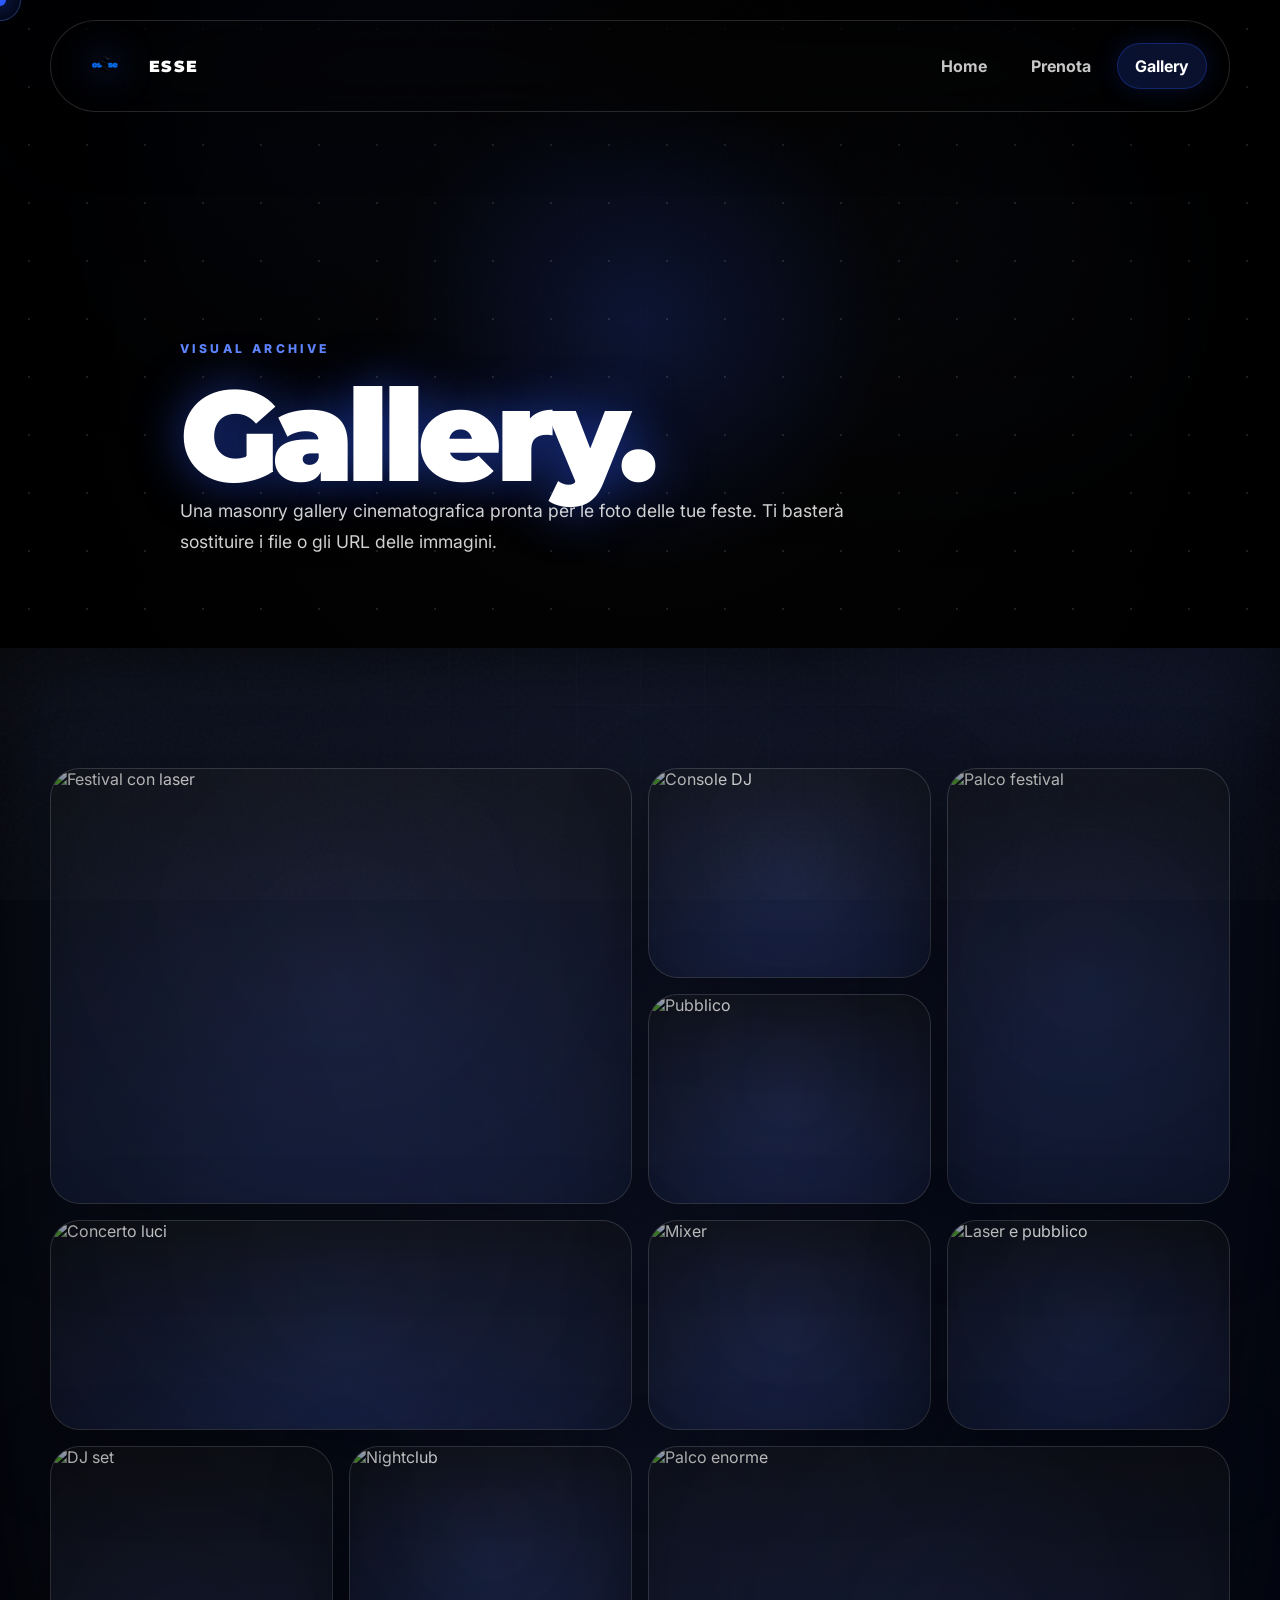
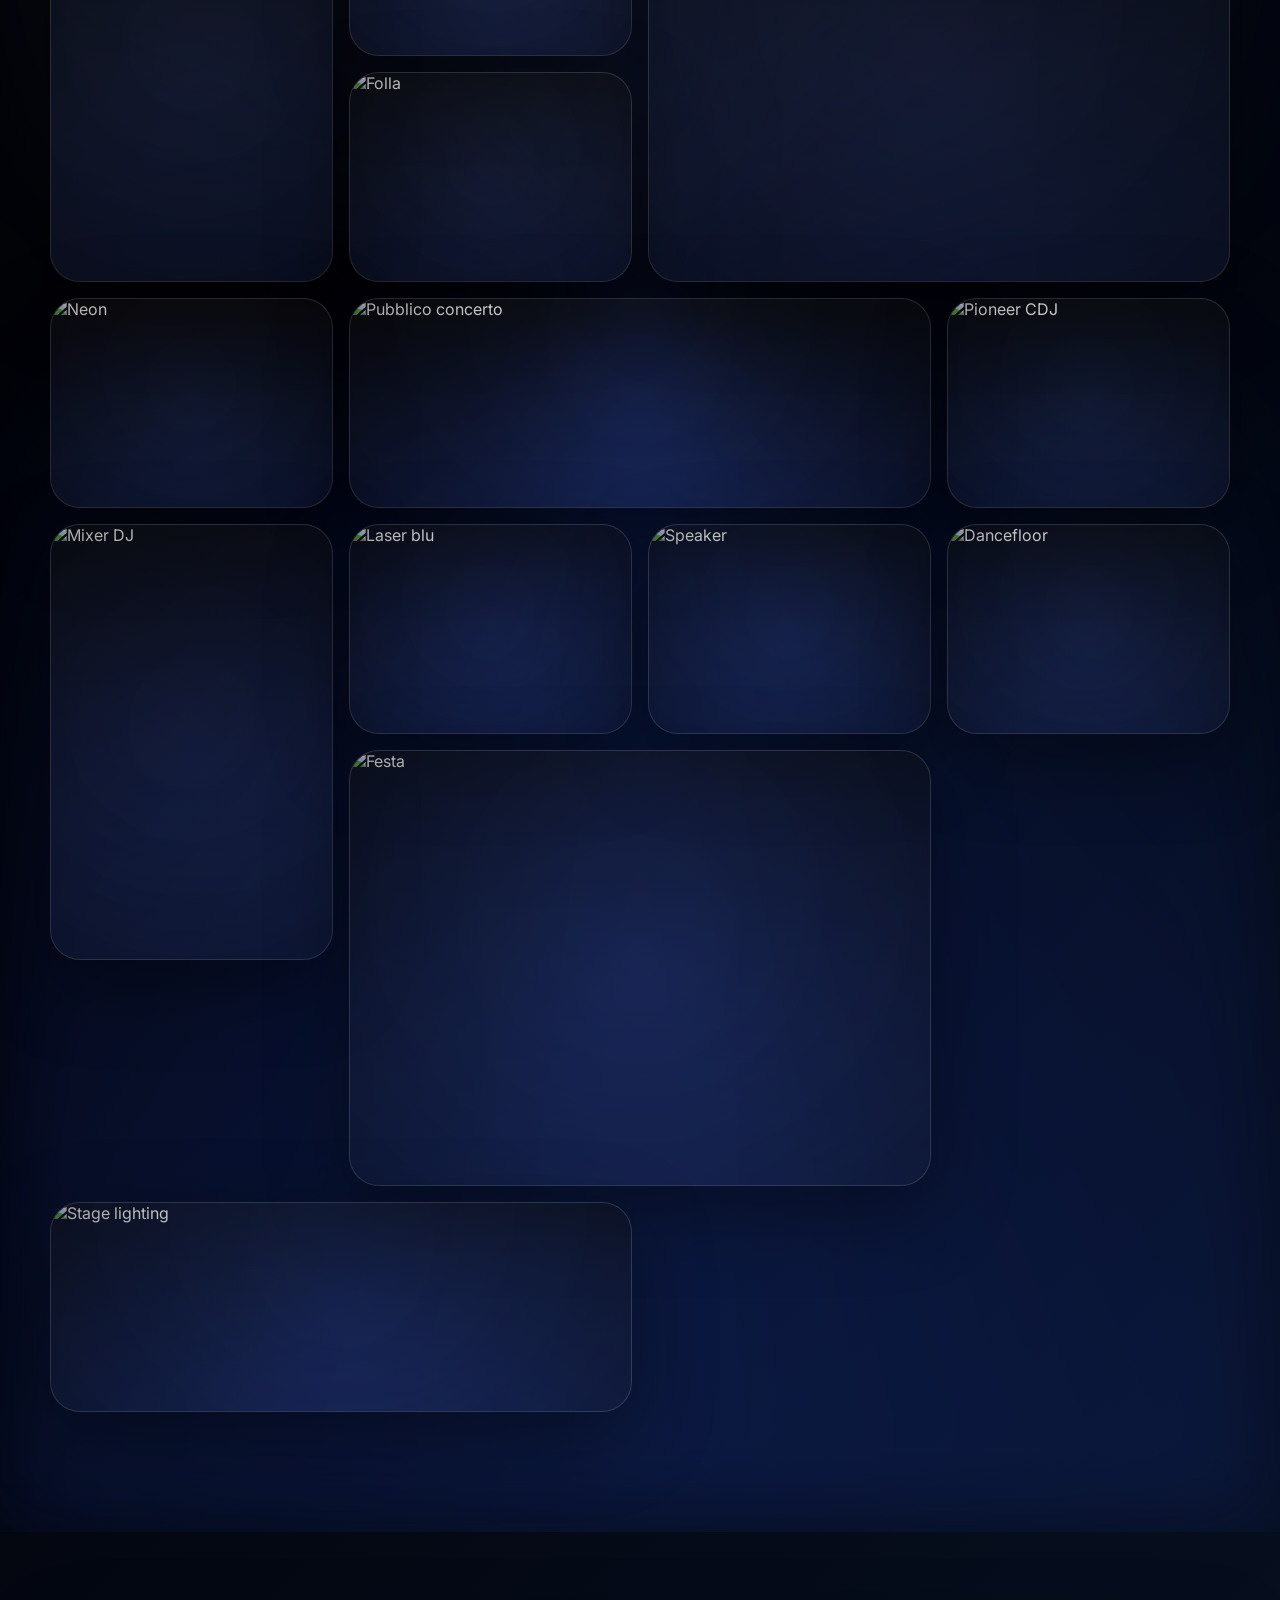
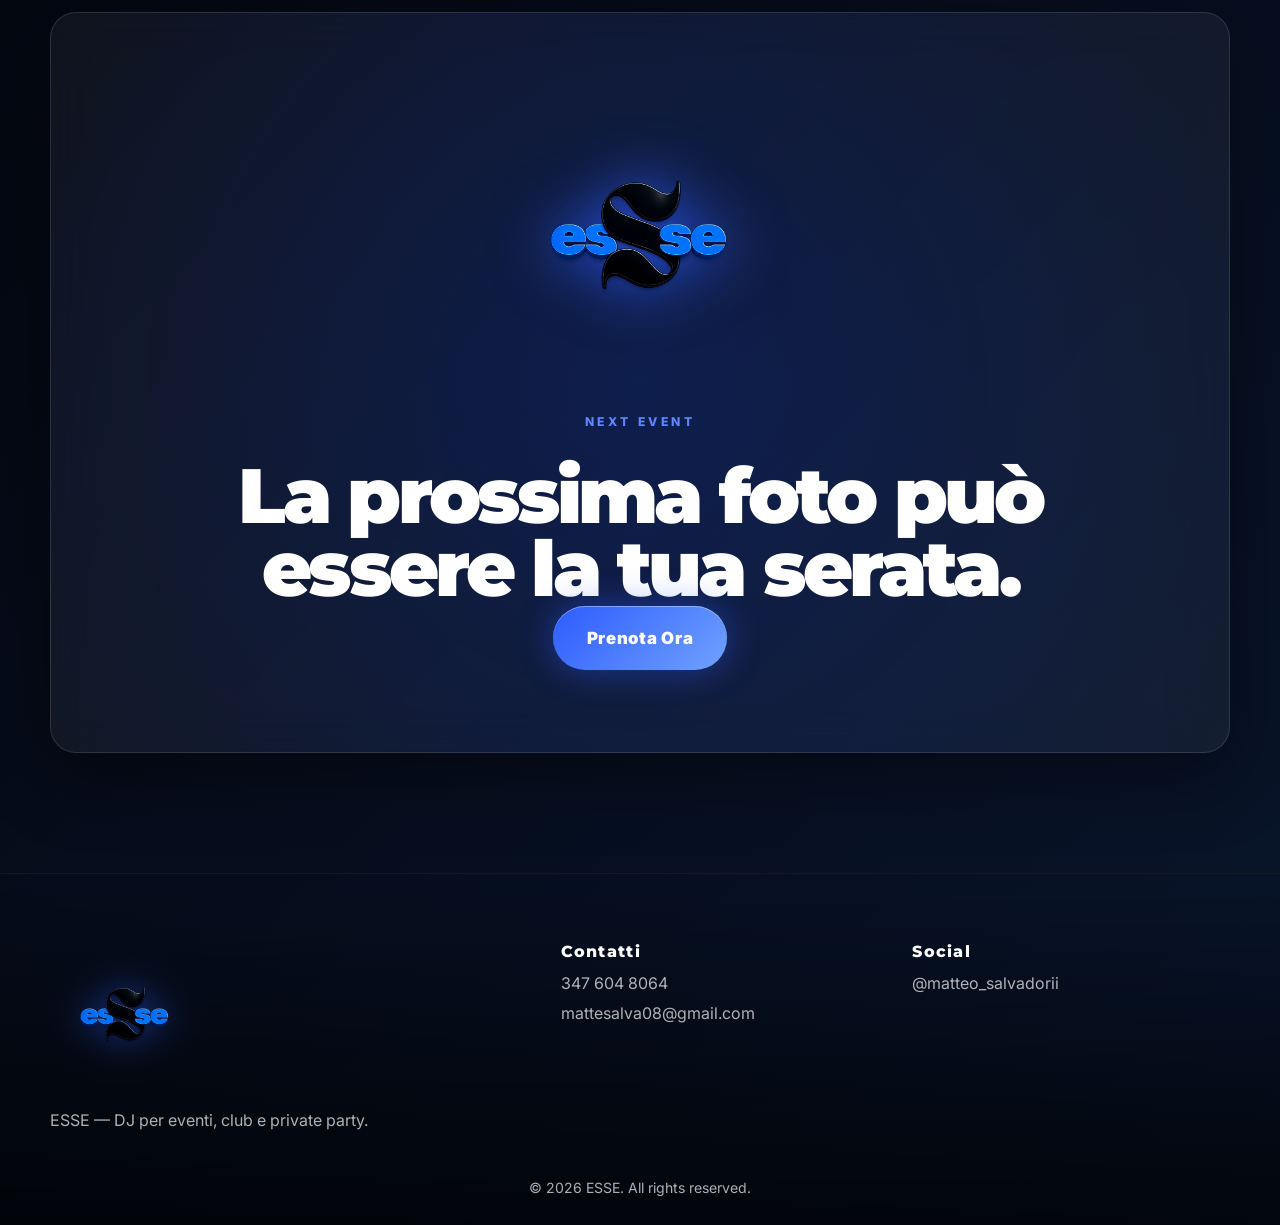
==== gallery.html @ 848bd4ff "Primo sito ESSE  create mode 100644 .DS_Store  create mode 100644 css/style.css  create mode 100644 " ====
<!DOCTYPE html>
<html lang="it">
<head>
  <meta charset="UTF-8" />
  <meta name="viewport" content="width=device-width, initial-scale=1.0" />
  <title>Gallery | ESSE</title>
  <link rel="preconnect" href="https://fonts.googleapis.com">
  <link rel="preconnect" href="https://fonts.gstatic.com" crossorigin>
  <link href="https://fonts.googleapis.com/css2?family=Inter:wght@300;400;500;600;700;800&family=Montserrat:wght@700;800;900&display=swap" rel="stylesheet">
  <link rel="stylesheet" href="css/style.css" />
</head>
<body>
  <div class="preloader" aria-hidden="true"><div class="preloader__orb"></div><img src="img/logo.png" alt="Logo ESSE" class="preloader__logo"><div class="preloader__line"></div></div>
  <div class="scroll-progress" aria-hidden="true"></div><div class="custom-cursor" aria-hidden="true"></div><div class="cursor-glow" aria-hidden="true"></div>

  <header class="site-header" id="siteHeader">
    <a class="brand magnetic" href="index.html"><img src="img/logo.png" alt="Logo ESSE"><span>ESSE</span></a>
    <button class="nav-toggle magnetic" aria-label="Apri menu" aria-expanded="false"><span></span><span></span><span></span></button>
    <nav class="main-nav"><a href="index.html">Home</a><a href="prenota.html">Prenota</a><a href="gallery.html" class="active">Gallery</a></nav>
  </header>

  <main>
    <section class="page-hero gallery-hero">
      <div class="hero__overlay"></div><div class="particles"></div>
      <div class="container page-hero__content reveal-up">
        <p class="eyebrow">visual archive</p>
        <h1>Gallery.</h1>
        <p>Una masonry gallery cinematografica pronta per le foto delle tue feste. Ti basterà sostituire i file o gli URL delle immagini.</p>
      </div>
    </section>

    <section class="section gallery-section">
      <div class="section-bg section-bg--aurora"></div>
      <div class="container">
        <div class="gallery-masonry" id="galleryMasonry">
          <figure class="gallery-item size-large reveal-up"><img loading="lazy" src="https://images.unsplash.com/photo-1501386761578-eac5c94b800a?auto=format&fit=crop&w=1000&q=80" alt="Festival con laser"><figcaption>Festival Lights</figcaption></figure>
          <figure class="gallery-item reveal-up"><img loading="lazy" src="https://images.unsplash.com/photo-1571266028243-d220c6a7edbf?auto=format&fit=crop&w=900&q=80" alt="Console DJ"><figcaption>Console</figcaption></figure>
          <figure class="gallery-item size-tall reveal-up"><img loading="lazy" src="https://images.unsplash.com/photo-1514525253161-7a46d19cd819?auto=format&fit=crop&w=900&q=80" alt="Palco festival"><figcaption>Main Stage</figcaption></figure>
          <figure class="gallery-item reveal-up"><img loading="lazy" src="https://images.unsplash.com/photo-1524368535928-5b5e00ddc76b?auto=format&fit=crop&w=900&q=80" alt="Pubblico"><figcaption>Crowd</figcaption></figure>
          <figure class="gallery-item size-wide reveal-up"><img loading="lazy" src="https://images.unsplash.com/photo-1540039155733-5bb30b53aa14?auto=format&fit=crop&w=1100&q=80" alt="Concerto luci"><figcaption>Night Show</figcaption></figure>
          <figure class="gallery-item reveal-up"><img loading="lazy" src="https://images.unsplash.com/photo-1470225620780-dba8ba36b745?auto=format&fit=crop&w=900&q=80" alt="Mixer"><figcaption>Mixer</figcaption></figure>
          <figure class="gallery-item reveal-up"><img loading="lazy" src="https://images.unsplash.com/photo-1506157786151-b8491531f063?auto=format&fit=crop&w=900&q=80" alt="Laser e pubblico"><figcaption>Laser Mood</figcaption></figure>
          <figure class="gallery-item size-tall reveal-up"><img loading="lazy" src="https://images.unsplash.com/photo-1594623930572-300a3011d9ae?auto=format&fit=crop&w=900&q=80" alt="DJ set"><figcaption>DJ Set</figcaption></figure>
          <figure class="gallery-item reveal-up"><img loading="lazy" src="https://images.unsplash.com/photo-1517457373958-b7bdd4587205?auto=format&fit=crop&w=900&q=80" alt="Nightclub"><figcaption>Nightclub</figcaption></figure>
          <figure class="gallery-item size-large reveal-up"><img loading="lazy" src="https://images.unsplash.com/photo-1507901747481-84a4f64fda6d?auto=format&fit=crop&w=1000&q=80" alt="Palco enorme"><figcaption>Big Stage</figcaption></figure>
          <figure class="gallery-item reveal-up"><img loading="lazy" src="https://images.unsplash.com/photo-1492684223066-81342ee5ff30?auto=format&fit=crop&w=900&q=80" alt="Folla"><figcaption>Hands Up</figcaption></figure>
          <figure class="gallery-item reveal-up"><img loading="lazy" src="https://images.unsplash.com/photo-1485872299829-c673f5194813?auto=format&fit=crop&w=900&q=80" alt="Neon"><figcaption>Neon Room</figcaption></figure>
          <figure class="gallery-item size-wide reveal-up"><img loading="lazy" src="https://images.unsplash.com/photo-1542628682-88321d2a4828?auto=format&fit=crop&w=1100&q=80" alt="Pubblico concerto"><figcaption>Energy</figcaption></figure>
          <figure class="gallery-item reveal-up"><img loading="lazy" src="https://images.unsplash.com/photo-1563841930606-67e2bce48b78?auto=format&fit=crop&w=900&q=80" alt="Pioneer CDJ"><figcaption>CDJ</figcaption></figure>
          <figure class="gallery-item size-tall reveal-up"><img loading="lazy" src="https://images.unsplash.com/photo-1578946956088-940c3b502864?auto=format&fit=crop&w=900&q=80" alt="Mixer DJ"><figcaption>Details</figcaption></figure>
          <figure class="gallery-item reveal-up"><img loading="lazy" src="https://images.unsplash.com/photo-1526470608268-f674ce90ebd4?auto=format&fit=crop&w=900&q=80" alt="Laser blu"><figcaption>Blue Laser</figcaption></figure>
          <figure class="gallery-item reveal-up"><img loading="lazy" src="https://images.unsplash.com/photo-1558981403-c5f9899a28bc?auto=format&fit=crop&w=900&q=80" alt="Speaker"><figcaption>Sound</figcaption></figure>
          <figure class="gallery-item size-large reveal-up"><img loading="lazy" src="https://images.unsplash.com/photo-1429962714451-bb934ecdc4ec?auto=format&fit=crop&w=1000&q=80" alt="Festa"><figcaption>Private Party</figcaption></figure>
          <figure class="gallery-item reveal-up"><img loading="lazy" src="https://images.unsplash.com/photo-1505236858219-8359eb29e329?auto=format&fit=crop&w=900&q=80" alt="Dancefloor"><figcaption>Dancefloor</figcaption></figure>
          <figure class="gallery-item size-wide reveal-up"><img loading="lazy" src="https://images.unsplash.com/photo-1551818255-e6e10975bc17?auto=format&fit=crop&w=1100&q=80" alt="Stage lighting"><figcaption>Stage Lighting</figcaption></figure>
        </div>
      </div>
    </section>

    <section class="section final-cta"><div class="container cta-box reveal-up"><img src="img/logo.png" alt="Logo ESSE"><p class="eyebrow">next event</p><h2>La prossima foto può essere la tua serata.</h2><a href="prenota.html" class="btn btn-primary btn-xl magnetic">Prenota Ora</a></div></section>
  </main>

  <div class="lightbox" aria-hidden="true" role="dialog" aria-label="Visualizzatore immagini">
    <button class="lightbox__close magnetic" aria-label="Chiudi">×</button>
    <button class="lightbox__prev magnetic" aria-label="Immagine precedente">‹</button>
    <img src="" alt="">
    <p class="lightbox__caption"></p>
    <button class="lightbox__next magnetic" aria-label="Immagine successiva">›</button>
  </div>

  <footer class="site-footer"><div class="container footer-grid"><div><img src="img/logo.png" alt="Logo ESSE" class="footer-logo"><p>ESSE — DJ per eventi, club e private party.</p></div><div><h3>Contatti</h3><a href="tel:3476048064">347 604 8064</a><a href="mailto:mattesalva08@gmail.com">mattesalva08@gmail.com</a></div><div><h3>Social</h3><a href="https://instagram.com/matteo_salvadorii" target="_blank" rel="noopener">@matteo_salvadorii</a></div></div><p class="copyright">© <span data-year></span> ESSE. All rights reserved.</p></footer>
  <button class="back-to-top magnetic" aria-label="Torna su">↑</button>
  <script src="js/script.js"></script>
</body>
</html>
---- css/style.css ----
/* =========================================================
   ESSE PREMIUM DJ WEBSITE
   HTML/CSS/JS Vanilla - no framework
   Palette: #2D5BFF, #09162D, #050505, #FFFFFF
   ========================================================= */

/* ---------- CSS VARIABLES ---------- */
:root {
  --blue: #2D5BFF;
  --blue-soft: #5F86FF;
  --blue-dark: #09162D;
  --black: #050505;
  --white: #FFFFFF;
  --muted: rgba(255, 255, 255, .68);
  --muted-strong: rgba(255, 255, 255, .82);
  --glass: rgba(255, 255, 255, .075);
  --glass-strong: rgba(255, 255, 255, .12);
  --border: rgba(255, 255, 255, .14);
  --border-blue: rgba(45, 91, 255, .52);
  --shadow-blue: 0 0 38px rgba(45, 91, 255, .35);
  --shadow-deep: 0 28px 90px rgba(0, 0, 0, .62);
  --radius-sm: 16px;
  --radius-md: 26px;
  --radius-lg: 38px;
  --header-h: 92px;
  --ease: cubic-bezier(.22, 1, .36, 1);
  --font-title: 'Montserrat', system-ui, sans-serif;
  --font-body: 'Inter', system-ui, sans-serif;
}

/* ---------- RESET ---------- */
* { box-sizing: border-box; margin: 0; padding: 0; }
html { scroll-behavior: smooth; }
body {
  min-height: 100vh;
  background:
    radial-gradient(circle at 10% 0%, rgba(45, 91, 255, .22), transparent 32rem),
    radial-gradient(circle at 88% 8%, rgba(95, 134, 255, .14), transparent 28rem),
    linear-gradient(135deg, var(--black), #020309 45%, var(--blue-dark));
  color: var(--white);
  font-family: var(--font-body);
  overflow-x: hidden;
  cursor: none;
}
body::before {
  content: '';
  position: fixed;
  inset: 0;
  pointer-events: none;
  z-index: -2;
  background:
    linear-gradient(rgba(255,255,255,.025) 1px, transparent 1px),
    linear-gradient(90deg, rgba(255,255,255,.025) 1px, transparent 1px);
  background-size: 64px 64px;
  mask-image: radial-gradient(circle at center, #000, transparent 78%);
}
body::after {
  content: '';
  position: fixed;
  inset: 0;
  pointer-events: none;
  z-index: -1;
  background-image: url("data:image/svg+xml,%3Csvg viewBox='0 0 400 400' xmlns='http://www.w3.org/2000/svg'%3E%3Cfilter id='n'%3E%3CfeTurbulence type='fractalNoise' baseFrequency='.7' numOctaves='3' stitchTiles='stitch'/%3E%3C/filter%3E%3Crect width='100%25' height='100%25' filter='url(%23n)' opacity='.18'/%3E%3C/svg%3E");
  opacity: .16;
  mix-blend-mode: screen;
}

img { max-width: 100%; display: block; }
a { color: inherit; text-decoration: none; }
button { font: inherit; border: 0; background: transparent; color: inherit; cursor: none; }
::selection { background: var(--blue); color: var(--white); }

/* ---------- UTILITIES ---------- */
.container { width: min(1180px, calc(100% - 36px)); margin-inline: auto; position: relative; z-index: 2; }
.narrow { width: min(900px, calc(100% - 36px)); }
.section { position: relative; padding: 120px 0; overflow: hidden; }
.section-heading { max-width: 820px; margin-bottom: 46px; }
.section-heading.center { margin-inline: auto; text-align: center; }
.eyebrow {
  color: var(--blue-soft);
  text-transform: uppercase;
  letter-spacing: .28em;
  font-size: .76rem;
  font-weight: 800;
  margin-bottom: 16px;
}
h1, h2, h3 { font-family: var(--font-title); line-height: .95; letter-spacing: -.05em; }
h1 { font-size: clamp(4.2rem, 14vw, 12.5rem); font-weight: 900; }
h2 { font-size: clamp(2.4rem, 6vw, 5.8rem); font-weight: 900; }
h3 { font-size: clamp(1.25rem, 2vw, 1.85rem); font-weight: 800; }
p { color: var(--muted); line-height: 1.75; }

/* ---------- PRELOADER ---------- */
.preloader {
  position: fixed;
  inset: 0;
  z-index: 9999;
  display: grid;
  place-items: center;
  background:
    radial-gradient(circle, rgba(45,91,255,.18), transparent 34%),
    var(--black);
  transition: opacity .8s var(--ease), visibility .8s var(--ease);
}
.preloader.is-hidden { opacity: 0; visibility: hidden; }
.preloader__logo { width: min(360px, 68vw); filter: drop-shadow(0 0 45px rgba(45,91,255,.85)); animation: logoPulse 1.8s ease-in-out infinite; }
.preloader__orb {
  position: absolute;
  width: 410px;
  height: 410px;
  border-radius: 50%;
  background: radial-gradient(circle, rgba(45,91,255,.25), transparent 65%);
  filter: blur(18px);
  animation: orbRotate 4s linear infinite;
}
.preloader__line {
  position: absolute;
  bottom: 20%;
  width: min(320px, 60vw);
  height: 2px;
  overflow: hidden;
  background: rgba(255,255,255,.08);
}
.preloader__line::before {
  content: '';
  position: absolute;
  inset: 0;
  transform: translateX(-100%);
  background: linear-gradient(90deg, transparent, var(--blue), transparent);
  animation: loadingLine 1.3s ease-in-out infinite;
}
@keyframes logoPulse { 0%,100% { transform: scale(.96); opacity: .72; } 50% { transform: scale(1.03); opacity: 1; } }
@keyframes orbRotate { to { transform: rotate(360deg); } }
@keyframes loadingLine { to { transform: translateX(100%); } }

/* ---------- CURSOR & PROGRESS ---------- */
.custom-cursor, .cursor-glow {
  position: fixed;
  left: 0;
  top: 0;
  pointer-events: none;
  z-index: 9998;
  translate: -50% -50%;
  border-radius: 999px;
}
.custom-cursor { width: 12px; height: 12px; background: var(--blue); box-shadow: 0 0 20px var(--blue); transition: width .25s var(--ease), height .25s var(--ease), background .25s var(--ease); }
.cursor-glow { width: 42px; height: 42px; border: 1px solid rgba(95,134,255,.35); background: rgba(45,91,255,.08); filter: blur(.2px); transition: transform .18s var(--ease), opacity .2s; }
body.cursor-hover .custom-cursor { width: 34px; height: 34px; background: rgba(255,255,255,.92); mix-blend-mode: difference; }
body.cursor-hover .cursor-glow { transform: scale(1.7); border-color: rgba(45,91,255,.9); box-shadow: var(--shadow-blue); }
.scroll-progress { position: fixed; left: 0; top: 0; height: 3px; width: 0%; z-index: 9997; background: linear-gradient(90deg, var(--blue), #fff, var(--blue-soft)); box-shadow: 0 0 20px var(--blue); }

/* ---------- HEADER / NAVBAR ---------- */
.site-header {
  position: fixed;
  top: 20px;
  left: 50%;
  transform: translateX(-50%);
  width: min(1180px, calc(100% - 34px));
  height: var(--header-h);
  z-index: 1000;
  display: flex;
  align-items: center;
  justify-content: space-between;
  padding: 16px 22px;
  border: 1px solid var(--border);
  border-radius: 999px;
  background: rgba(5, 5, 5, .32);
  backdrop-filter: blur(22px);
  box-shadow: 0 18px 60px rgba(0,0,0,.34);
  transition: .45s var(--ease);
}
.site-header.is-scrolled { top: 10px; height: 68px; background: rgba(5,5,5,.66); border-color: rgba(45,91,255,.32); box-shadow: 0 16px 56px rgba(45,91,255,.15); }
.brand { display: flex; align-items: center; gap: 12px; font-family: var(--font-title); font-weight: 900; letter-spacing: .08em; }
.brand img { width: 64px; height: 44px; object-fit: contain; filter: drop-shadow(0 0 18px rgba(45,91,255,.75)); transition: .35s var(--ease); }
.site-header.is-scrolled .brand img { width: 50px; height: 34px; }
.main-nav { display: flex; align-items: center; gap: 8px; }
.main-nav a { padding: 13px 18px; color: rgba(255,255,255,.78); border-radius: 999px; font-weight: 700; transition: .3s var(--ease); }
.main-nav a:hover, .main-nav a.active { color: #fff; background: rgba(45,91,255,.18); box-shadow: inset 0 0 0 1px rgba(45,91,255,.28), 0 0 26px rgba(45,91,255,.18); }
.nav-toggle { display: none; width: 46px; height: 46px; border-radius: 999px; border: 1px solid var(--border); }
.nav-toggle span { display: block; width: 20px; height: 2px; margin: 5px auto; background: #fff; transition: .3s; }

/* ---------- BUTTONS ---------- */
.btn {
  position: relative;
  display: inline-flex;
  align-items: center;
  justify-content: center;
  min-height: 52px;
  padding: 0 24px;
  border-radius: 999px;
  font-weight: 900;
  letter-spacing: .04em;
  overflow: hidden;
  isolation: isolate;
  transition: transform .32s var(--ease), box-shadow .32s var(--ease), border-color .32s var(--ease);
}
.btn::before {
  content: '';
  position: absolute;
  inset: -2px;
  background: linear-gradient(110deg, transparent 10%, rgba(255,255,255,.42), transparent 45%);
  transform: translateX(-130%);
  transition: .7s var(--ease);
  z-index: -1;
}
.btn:hover::before { transform: translateX(120%); }
.btn:hover { transform: translateY(-4px) scale(1.02); }
.btn-primary { background: linear-gradient(135deg, var(--blue), #70a2ff); color: #fff; box-shadow: 0 0 34px rgba(45,91,255,.46), inset 0 1px 0 rgba(255,255,255,.36); }
.btn-primary:hover { box-shadow: 0 0 56px rgba(45,91,255,.78), 0 16px 38px rgba(45,91,255,.24); }
.btn-ghost { border: 1px solid rgba(255,255,255,.18); background: rgba(255,255,255,.06); backdrop-filter: blur(16px); color: #fff; }
.btn-ghost:hover { border-color: var(--border-blue); box-shadow: var(--shadow-blue); }
.btn-xl { min-height: 64px; padding-inline: 34px; font-size: 1.05rem; }

/* ---------- HERO ---------- */
.hero { position: relative; min-height: 100svh; display: grid; place-items: center; overflow: hidden; padding: 150px 18px 70px; }
.hero-home { background: #020309; }
.hero__media {
  position: absolute;
  width: 45vw;
  min-width: 360px;
  height: 62vh;
  border-radius: 38px;
  overflow: hidden;
  background-size: cover;
  background-position: center;
  filter: saturate(1.15) contrast(1.05);
  opacity: .54;
  box-shadow: 0 35px 100px rgba(0,0,0,.8), 0 0 60px rgba(45,91,255,.25);
  border: 1px solid rgba(255,255,255,.09);
  animation: floatImage 8s ease-in-out infinite;
}
.hero__media::after { content: ''; position: absolute; inset: 0; background: linear-gradient(180deg, rgba(45,91,255,.14), rgba(0,0,0,.68)); }
.hero__media--one { left: -8vw; top: 14%; background-image: url('https://images.unsplash.com/photo-1501386761578-eac5c94b800a?auto=format&fit=crop&w=1400&q=80'); transform: rotate(-8deg); }
.hero__media--two { right: -7vw; top: 8%; background-image: url('https://images.unsplash.com/photo-1514525253161-7a46d19cd819?auto=format&fit=crop&w=1400&q=80'); transform: rotate(7deg); animation-delay: -2s; }
.hero__media--three { bottom: -18%; left: 27%; width: 52vw; background-image: url('https://images.unsplash.com/photo-1571266028243-d220c6a7edbf?auto=format&fit=crop&w=1400&q=80'); opacity: .34; animation-delay: -4s; }
.hero__overlay { position: absolute; inset: 0; background: radial-gradient(circle at center, rgba(45,91,255,.18), rgba(0,0,0,.46) 35%, rgba(0,0,0,.92) 82%), linear-gradient(180deg, rgba(5,5,5,.16), #050505 98%); }
.hero__rings::before, .hero__rings::after { content: ''; position: absolute; border-radius: 50%; border: 1px solid rgba(95,134,255,.24); box-shadow: inset 0 0 35px rgba(45,91,255,.12), 0 0 35px rgba(45,91,255,.18); }
.hero__rings::before { width: 620px; height: 620px; left: 50%; top: 50%; transform: translate(-50%, -50%); animation: spinSlow 28s linear infinite; }
.hero__rings::after { width: 430px; height: 430px; left: 50%; top: 50%; transform: translate(-50%, -50%) rotate(35deg); animation: spinSlow 18s linear reverse infinite; }
.hero__content { position: relative; z-index: 3; width: min(980px, 100%); text-align: center; }
.hero__logo { width: min(520px, 84vw); margin: 0 auto 12px; filter: drop-shadow(0 0 38px rgba(45,91,255,.9)) drop-shadow(0 30px 45px rgba(0,0,0,.75)); transform-style: preserve-3d; }
.hero h1 { text-shadow: 0 0 40px rgba(45,91,255,.48); }
.hero__subtitle { margin: 12px auto 30px; color: var(--muted-strong); font-size: clamp(1.05rem, 2vw, 1.45rem); letter-spacing: .08em; }
.hero__actions { display: flex; justify-content: center; gap: 14px; flex-wrap: wrap; }
.scroll-cue { position: absolute; bottom: 28px; left: 50%; transform: translateX(-50%); width: 32px; height: 52px; border: 1px solid rgba(255,255,255,.22); border-radius: 999px; display: grid; place-items: start center; padding-top: 9px; z-index: 3; }
.scroll-cue span { width: 5px; height: 10px; border-radius: 999px; background: var(--blue-soft); animation: scrollDot 1.5s ease-in-out infinite; }
.particles { position: absolute; inset: 0; background-image: radial-gradient(circle, rgba(255,255,255,.7) 1px, transparent 1.4px); background-size: 58px 58px; opacity: .16; animation: particleDrift 18s linear infinite; }
@keyframes floatImage { 0%,100% { translate: 0 0; } 50% { translate: 0 -22px; } }
@keyframes spinSlow { to { rotate: 360deg; } }
@keyframes scrollDot { 0% { transform: translateY(0); opacity: 1; } 100% { transform: translateY(22px); opacity: 0; } }
@keyframes particleDrift { to { background-position: 160px 240px; } }

/* ---------- DECORATIVE BACKGROUNDS ---------- */
.section-bg { position: absolute; inset: 0; z-index: 0; pointer-events: none; }
.section-bg--grid { background: radial-gradient(circle at 12% 20%, rgba(45,91,255,.22), transparent 24rem), radial-gradient(circle at 88% 72%, rgba(45,91,255,.16), transparent 28rem); }
.section-bg--grid::after { content: ''; position: absolute; inset: 8%; border: 1px solid rgba(255,255,255,.06); border-radius: 52px; background: linear-gradient(135deg, rgba(255,255,255,.04), transparent); }
.section-bg--aurora { background: conic-gradient(from 180deg at 50% 50%, rgba(45,91,255,.22), transparent, rgba(95,134,255,.14), transparent, rgba(45,91,255,.22)); filter: blur(45px); opacity: .85; }

/* ---------- ABOUT / SPLIT ---------- */
.split-layout { display: grid; grid-template-columns: 1fr 1fr; gap: 58px; align-items: center; }
.split-layout--reverse { grid-template-columns: .9fr 1.1fr; }
.split-copy p + p { margin-top: 16px; }
.mini-features { display: flex; flex-wrap: wrap; gap: 10px; margin-top: 28px; }
.mini-features span { padding: 10px 14px; border: 1px solid rgba(45,91,255,.28); border-radius: 999px; background: rgba(45,91,255,.09); box-shadow: inset 0 0 24px rgba(45,91,255,.06); color: var(--muted-strong); font-weight: 800; }
.image-stack { position: relative; min-height: 560px; }
.image-card { position: absolute; overflow: hidden; border-radius: var(--radius-lg); border: 1px solid rgba(255,255,255,.13); box-shadow: var(--shadow-deep), var(--shadow-blue); background: var(--glass); }
.image-card img { width: 100%; height: 100%; object-fit: cover; transition: 1s var(--ease); }
.image-card:hover img { transform: scale(1.08) rotate(.8deg); }
.image-card::after { content: ''; position: absolute; inset: 0; background: linear-gradient(180deg, transparent, rgba(45,91,255,.24)); }
.image-card--large { inset: 0 6% 70px 0; }
.image-card--small { right: 0; bottom: 0; width: 48%; height: 260px; }

/* ---------- MOSAIC ---------- */
.mosaic-grid { display: grid; grid-template-columns: repeat(4, 1fr); grid-auto-rows: 190px; gap: 16px; }
.mosaic-item { position: relative; overflow: hidden; border-radius: 28px; border: 1px solid rgba(255,255,255,.11); box-shadow: 0 20px 70px rgba(0,0,0,.38); }
.mosaic-item img { width: 100%; height: 100%; object-fit: cover; transition: .8s var(--ease); filter: saturate(1.1); }
.mosaic-item:hover img { transform: scale(1.12); filter: saturate(1.3) contrast(1.1); }
.mosaic-item::after { content: ''; position: absolute; inset: 0; background: linear-gradient(135deg, rgba(45,91,255,.22), transparent 46%, rgba(0,0,0,.45)); opacity: .8; }
.mosaic-item.wide { grid-column: span 2; }
.mosaic-item.tall { grid-row: span 2; }

/* ---------- SERVICES ---------- */
.cards-grid { display: grid; grid-template-columns: repeat(3, 1fr); gap: 18px; }
.service-card, .contact-card, .timeline-item, .faq-item, .cta-box, .why-panel {
  position: relative;
  overflow: hidden;
  border-radius: var(--radius-md);
  border: 1px solid rgba(255,255,255,.12);
  background: linear-gradient(145deg, rgba(255,255,255,.105), rgba(255,255,255,.035));
  backdrop-filter: blur(24px);
  box-shadow: 0 24px 70px rgba(0,0,0,.42);
}
.service-card { min-height: 260px; padding: 30px; transition: .45s var(--ease); }
.service-card::before, .contact-card::before, .timeline-item::before, .cta-box::before, .why-panel::before {
  content: '';
  position: absolute;
  inset: -1px;
  border-radius: inherit;
  padding: 1px;
  background: linear-gradient(135deg, rgba(45,91,255,.9), transparent 35%, rgba(255,255,255,.16));
  -webkit-mask: linear-gradient(#000 0 0) content-box, linear-gradient(#000 0 0);
  -webkit-mask-composite: xor;
  mask-composite: exclude;
  opacity: .35;
  pointer-events: none;
}
.service-card::after { content: ''; position: absolute; width: 180px; height: 180px; border-radius: 50%; right: -80px; top: -80px; background: radial-gradient(circle, rgba(45,91,255,.35), transparent 68%); transition: .45s var(--ease); }
.service-card:hover { transform: translateY(-12px) rotateX(4deg); border-color: rgba(45,91,255,.5); box-shadow: 0 32px 90px rgba(0,0,0,.55), 0 0 45px rgba(45,91,255,.25); }
.service-card:hover::after { transform: scale(1.6); }
.service-icon { display: grid; place-items: center; width: 62px; height: 62px; border-radius: 20px; margin-bottom: 24px; color: #fff; background: linear-gradient(135deg, var(--blue), rgba(255,255,255,.18)); box-shadow: var(--shadow-blue); font-weight: 900; }
.service-card h3 { margin-bottom: 14px; }

/* ---------- STATS ---------- */
.stats-band { position: relative; padding: 54px 0; overflow: hidden; background: linear-gradient(90deg, rgba(45,91,255,.18), rgba(255,255,255,.03), rgba(45,91,255,.16)); border-block: 1px solid rgba(255,255,255,.08); }
.stats-band::before { content: ''; position: absolute; inset: 0; background: linear-gradient(90deg, transparent, rgba(255,255,255,.15), transparent); transform: translateX(-100%); animation: sheen 5s ease-in-out infinite; }
.stats-grid { display: grid; grid-template-columns: repeat(4, 1fr); gap: 18px; }
.stat { text-align: center; padding: 28px 14px; border-radius: 26px; background: rgba(255,255,255,.055); border: 1px solid rgba(255,255,255,.09); backdrop-filter: blur(16px); }
.stat strong { display: block; font-family: var(--font-title); font-size: clamp(2.2rem, 5vw, 4.2rem); line-height: .9; text-shadow: 0 0 24px rgba(45,91,255,.6); }
.stat strong::after { content: '+'; font-size: .55em; color: var(--blue-soft); }
.stat:last-child strong::after { content: ''; }
.stat span { display: block; margin-top: 10px; color: var(--muted); font-weight: 800; }
@keyframes sheen { 0%, 25% { transform: translateX(-100%); } 65%,100% { transform: translateX(100%); } }

/* ---------- WHY ---------- */
.why-panel { padding: 38px; }
.check-list { list-style: none; margin-top: 30px; display: grid; gap: 18px; }
.check-list li { display: flex; gap: 14px; color: var(--muted-strong); font-weight: 700; line-height: 1.5; }
.check-list span { flex: 0 0 18px; height: 18px; margin-top: 3px; border-radius: 50%; background: var(--blue); box-shadow: 0 0 20px rgba(45,91,255,.75); }
.cinema-strip { display: grid; grid-template-columns: repeat(3, 1fr); gap: 14px; min-height: 520px; }
.cinema-strip img { width: 100%; height: 100%; object-fit: cover; border-radius: 32px; border: 1px solid rgba(255,255,255,.12); box-shadow: var(--shadow-deep); transition: .6s var(--ease); }
.cinema-strip img:nth-child(2) { transform: translateY(45px); }
.cinema-strip img:hover { transform: translateY(-12px) scale(1.03); box-shadow: var(--shadow-deep), var(--shadow-blue); }
.cinema-strip img:nth-child(2):hover { transform: translateY(30px) scale(1.03); }

/* ---------- HORIZONTAL GALLERY ---------- */
.horizontal-gallery { padding: 40px 0; overflow: hidden; }
.ticker-track { display: flex; gap: 18px; width: max-content; animation: ticker 34s linear infinite; }
.ticker-track:hover { animation-play-state: paused; }
.ticker-track figure { width: min(520px, 76vw); height: 320px; flex: 0 0 auto; border-radius: 34px; overflow: hidden; border: 1px solid rgba(255,255,255,.12); box-shadow: var(--shadow-deep); }
.ticker-track img { width: 100%; height: 100%; object-fit: cover; transition: .7s var(--ease); }
.ticker-track figure:hover img { transform: scale(1.09); }
@keyframes ticker { to { transform: translateX(calc(-50% - 9px)); } }

/* ---------- CTA / FOOTER ---------- */
.final-cta { padding-top: 80px; }
.cta-box { text-align: center; padding: clamp(36px, 7vw, 82px); background: radial-gradient(circle at center, rgba(45,91,255,.22), rgba(255,255,255,.05)); }
.cta-box img { width: min(300px, 62vw); margin: 0 auto 14px; filter: drop-shadow(0 0 30px rgba(45,91,255,.8)); }
.cta-box p { max-width: 560px; margin: 16px auto 28px; }
.site-footer { position: relative; padding: 70px 0 24px; background: linear-gradient(180deg, transparent, rgba(0,0,0,.72)); border-top: 1px solid rgba(255,255,255,.08); }
.footer-grid { display: grid; grid-template-columns: 1.5fr 1fr 1fr; gap: 34px; }
.footer-logo { width: 150px; margin-bottom: 12px; filter: drop-shadow(0 0 18px rgba(45,91,255,.5)); }
.site-footer h3 { font-size: 1rem; letter-spacing: .08em; margin-bottom: 14px; }
.site-footer a { display: block; color: var(--muted); margin: 10px 0; transition: .25s; }
.site-footer a:hover { color: #fff; text-shadow: 0 0 18px rgba(45,91,255,.6); }
.copyright { text-align: center; margin-top: 42px; font-size: .88rem; }
.back-to-top { position: fixed; right: 22px; bottom: 22px; width: 52px; height: 52px; border-radius: 50%; border: 1px solid rgba(255,255,255,.15); background: rgba(5,5,5,.52); backdrop-filter: blur(18px); box-shadow: var(--shadow-blue); opacity: 0; visibility: hidden; transform: translateY(20px); transition: .3s var(--ease); z-index: 900; }
.back-to-top.is-visible { opacity: 1; visibility: visible; transform: translateY(0); }

/* ---------- PAGE HERO ---------- */
.page-hero { position: relative; min-height: 72svh; display: grid; align-items: end; padding: 160px 0 90px; overflow: hidden; background-size: cover; background-position: center; }
.booking-hero { background-image: url('https://images.unsplash.com/photo-1516450360452-9312f5e86fc7?auto=format&fit=crop&w=1600&q=80'); }
.gallery-hero { background-image: url('https://images.unsplash.com/photo-1506157786151-b8491531f063?auto=format&fit=crop&w=1600&q=80'); }
.page-hero__content { max-width: 920px; }
.page-hero h1 { font-size: clamp(3.6rem, 10vw, 9rem); text-shadow: 0 0 50px rgba(45,91,255,.55); }
.page-hero p:not(.eyebrow) { max-width: 720px; font-size: 1.1rem; color: var(--muted-strong); }

/* ---------- BOOKING CONTACT ---------- */
.contact-intro { max-width: 760px; margin-bottom: 42px; }
.contact-cards { display: grid; grid-template-columns: repeat(3, 1fr); gap: 18px; }
.contact-card { padding: 34px; min-height: 310px; display: flex; flex-direction: column; }
.contact-icon { width: 64px; height: 64px; display: grid; place-items: center; border-radius: 20px; background: linear-gradient(135deg, var(--blue), rgba(255,255,255,.14)); box-shadow: var(--shadow-blue); font-size: 1.6rem; margin-bottom: 24px; }
.contact-card p { margin: 14px 0 26px; word-break: break-word; }
.card-actions { margin-top: auto; display: flex; flex-wrap: wrap; gap: 10px; }
.timeline { position: relative; display: grid; grid-template-columns: repeat(4, 1fr); gap: 18px; }
.timeline::before { content: ''; position: absolute; left: 4%; right: 4%; top: 48px; height: 1px; background: linear-gradient(90deg, transparent, var(--blue), transparent); box-shadow: var(--shadow-blue); }
.timeline-item { padding: 30px; min-height: 250px; }
.timeline-item span { display: grid; place-items: center; width: 54px; height: 54px; border-radius: 50%; background: var(--blue); box-shadow: var(--shadow-blue); font-weight: 900; margin-bottom: 28px; position: relative; z-index: 2; }
.timeline-item h3 { margin-bottom: 12px; }
.faq-list { display: grid; gap: 14px; }
.faq-item { padding: 0; }
.faq-question { width: 100%; padding: 24px 26px; display: flex; justify-content: space-between; align-items: center; text-align: left; font-weight: 900; font-size: 1.05rem; }
.faq-question span { width: 34px; height: 34px; display: grid; place-items: center; border-radius: 50%; background: rgba(45,91,255,.16); box-shadow: inset 0 0 0 1px rgba(45,91,255,.28); transition: .3s; }
.faq-answer { max-height: 0; overflow: hidden; transition: max-height .45s var(--ease); }
.faq-answer p { padding: 0 26px 24px; }
.faq-item.is-open .faq-question span { transform: rotate(45deg); background: var(--blue); }

/* ---------- GALLERY PAGE ---------- */
.gallery-masonry { display: grid; grid-template-columns: repeat(4, 1fr); grid-auto-rows: 210px; gap: 16px; grid-auto-flow: dense; }
.gallery-item { position: relative; overflow: hidden; border-radius: 30px; border: 1px solid rgba(255,255,255,.11); background: rgba(255,255,255,.05); box-shadow: 0 24px 80px rgba(0,0,0,.38); }
.gallery-item.size-wide { grid-column: span 2; }
.gallery-item.size-tall { grid-row: span 2; }
.gallery-item.size-large { grid-column: span 2; grid-row: span 2; }
.gallery-item img { width: 100%; height: 100%; object-fit: cover; transition: transform .75s var(--ease), filter .75s var(--ease); }
.gallery-item::before { content: ''; position: absolute; inset: 0; z-index: 1; background: radial-gradient(circle at 50% 50%, transparent, rgba(0,0,0,.55)), linear-gradient(180deg, transparent, rgba(45,91,255,.26)); opacity: .65; transition: .45s; }
.gallery-item figcaption { position: absolute; left: 18px; bottom: 16px; z-index: 2; padding: 9px 13px; border-radius: 999px; background: rgba(0,0,0,.42); backdrop-filter: blur(14px); border: 1px solid rgba(255,255,255,.12); font-weight: 900; transform: translateY(12px); opacity: 0; transition: .35s var(--ease); }
.gallery-item:hover { box-shadow: 0 30px 90px rgba(0,0,0,.52), var(--shadow-blue); }
.gallery-item:hover img { transform: scale(1.1); filter: saturate(1.28) contrast(1.08); }
.gallery-item:hover::before { opacity: .32; }
.gallery-item:hover figcaption { transform: translateY(0); opacity: 1; }
.lightbox { position: fixed; inset: 0; z-index: 4000; display: grid; place-items: center; background: rgba(0,0,0,.82); backdrop-filter: blur(20px); opacity: 0; visibility: hidden; transition: .35s var(--ease); padding: 24px; }
.lightbox.is-open { opacity: 1; visibility: visible; }
.lightbox img { max-width: min(1120px, 86vw); max-height: 78vh; border-radius: 28px; border: 1px solid rgba(255,255,255,.14); box-shadow: 0 0 80px rgba(45,91,255,.25); transform: scale(.96); transition: .35s var(--ease); }
.lightbox.is-open img { transform: scale(1); }
.lightbox__caption { position: absolute; bottom: 24px; left: 50%; transform: translateX(-50%); color: #fff; font-weight: 900; }
.lightbox__close, .lightbox__prev, .lightbox__next { position: absolute; display: grid; place-items: center; width: 54px; height: 54px; border-radius: 50%; border: 1px solid rgba(255,255,255,.14); background: rgba(255,255,255,.08); backdrop-filter: blur(14px); box-shadow: var(--shadow-blue); font-size: 2rem; }
.lightbox__close { right: 28px; top: 24px; }
.lightbox__prev { left: 28px; top: 50%; transform: translateY(-50%); }
.lightbox__next { right: 28px; top: 50%; transform: translateY(-50%); }

/* ---------- SCROLL REVEAL ---------- */
.reveal-up, .reveal-left, .reveal-right { opacity: 0; transition: opacity .85s var(--ease), transform .85s var(--ease), filter .85s var(--ease); filter: blur(10px); }
.reveal-up { transform: translateY(46px) scale(.98); }
.reveal-left { transform: translateX(-54px); }
.reveal-right { transform: translateX(54px); }
.is-visible { opacity: 1; transform: none; filter: blur(0); }

/* ---------- RIPPLE CLICK ---------- */
.ripple { position: absolute; border-radius: 50%; transform: scale(0); background: rgba(255,255,255,.5); pointer-events: none; animation: ripple .6s ease-out forwards; }
@keyframes ripple { to { transform: scale(4); opacity: 0; } }

/* ---------- RESPONSIVE ---------- */
@media (max-width: 1050px) {
  .cards-grid, .contact-cards { grid-template-columns: repeat(2, 1fr); }
  .timeline { grid-template-columns: repeat(2, 1fr); }
  .timeline::before { display: none; }
  .gallery-masonry { grid-template-columns: repeat(3, 1fr); }
}

@media (max-width: 840px) {
  body { cursor: auto; }
  button, a { cursor: pointer; }
  .custom-cursor, .cursor-glow { display: none; }
  .site-header { height: 72px; top: 12px; padding: 12px 14px; }
  .brand img { width: 52px; height: 36px; }
  .nav-toggle { display: block; position: relative; z-index: 2; }
  .nav-toggle.is-open span:nth-child(1) { transform: translateY(7px) rotate(45deg); }
  .nav-toggle.is-open span:nth-child(2) { opacity: 0; }
  .nav-toggle.is-open span:nth-child(3) { transform: translateY(-7px) rotate(-45deg); }
  .main-nav { position: fixed; inset: 84px 0 auto 0; width: 100%; display: grid; gap: 8px; padding: 16px; border-radius: 28px; background: rgba(5,5,5,.86); border: 1px solid rgba(255,255,255,.12); backdrop-filter: blur(24px); transform: translateY(-18px); opacity: 0; visibility: hidden; transition: .32s var(--ease); }
  .main-nav.is-open { transform: translateY(0); opacity: 1; visibility: visible; }
  .main-nav a { text-align: center; padding: 16px; }
  .hero { padding-top: 130px; }
  .hero__media { width: 78vw; height: 45vh; opacity: .34; }
  .hero__media--one { left: -35vw; }
  .hero__media--two { right: -35vw; }
  .hero__media--three { left: 12%; bottom: -8%; }
  .split-layout, .split-layout--reverse { grid-template-columns: 1fr; }
  .image-stack { min-height: 430px; }
  .mosaic-grid { grid-template-columns: repeat(2, 1fr); grid-auto-rows: 170px; }
  .cards-grid, .contact-cards, .stats-grid { grid-template-columns: 1fr; }
  .cinema-strip { min-height: 380px; }
  .footer-grid { grid-template-columns: 1fr; }
  .page-hero { min-height: 62svh; padding-top: 130px; }
}

@media (max-width: 620px) {
  .container { width: min(100% - 26px, 1180px); }
  .section { padding: 84px 0; }
  .hero__logo { width: min(410px, 96vw); }
  .hero__actions { flex-direction: column; align-items: stretch; }
  .btn { width: 100%; }
  .mosaic-grid, .gallery-masonry { display: grid; grid-template-columns: 1fr; grid-auto-rows: 260px; }
  .mosaic-item.wide, .mosaic-item.tall, .gallery-item.size-wide, .gallery-item.size-tall, .gallery-item.size-large { grid-column: auto; grid-row: auto; }
  .image-card--large { inset: 0 0 88px 0; }
  .image-card--small { width: 62%; height: 210px; }
  .cinema-strip { grid-template-columns: 1fr; min-height: auto; }
  .cinema-strip img { height: 280px; }
  .cinema-strip img:nth-child(2) { transform: none; }
  .ticker-track figure { height: 240px; }
  .contact-card, .service-card, .why-panel { padding: 24px; }
  .lightbox__prev, .lightbox__next { top: auto; bottom: 82px; transform: none; }
  .lightbox__caption { bottom: 32px; }
}
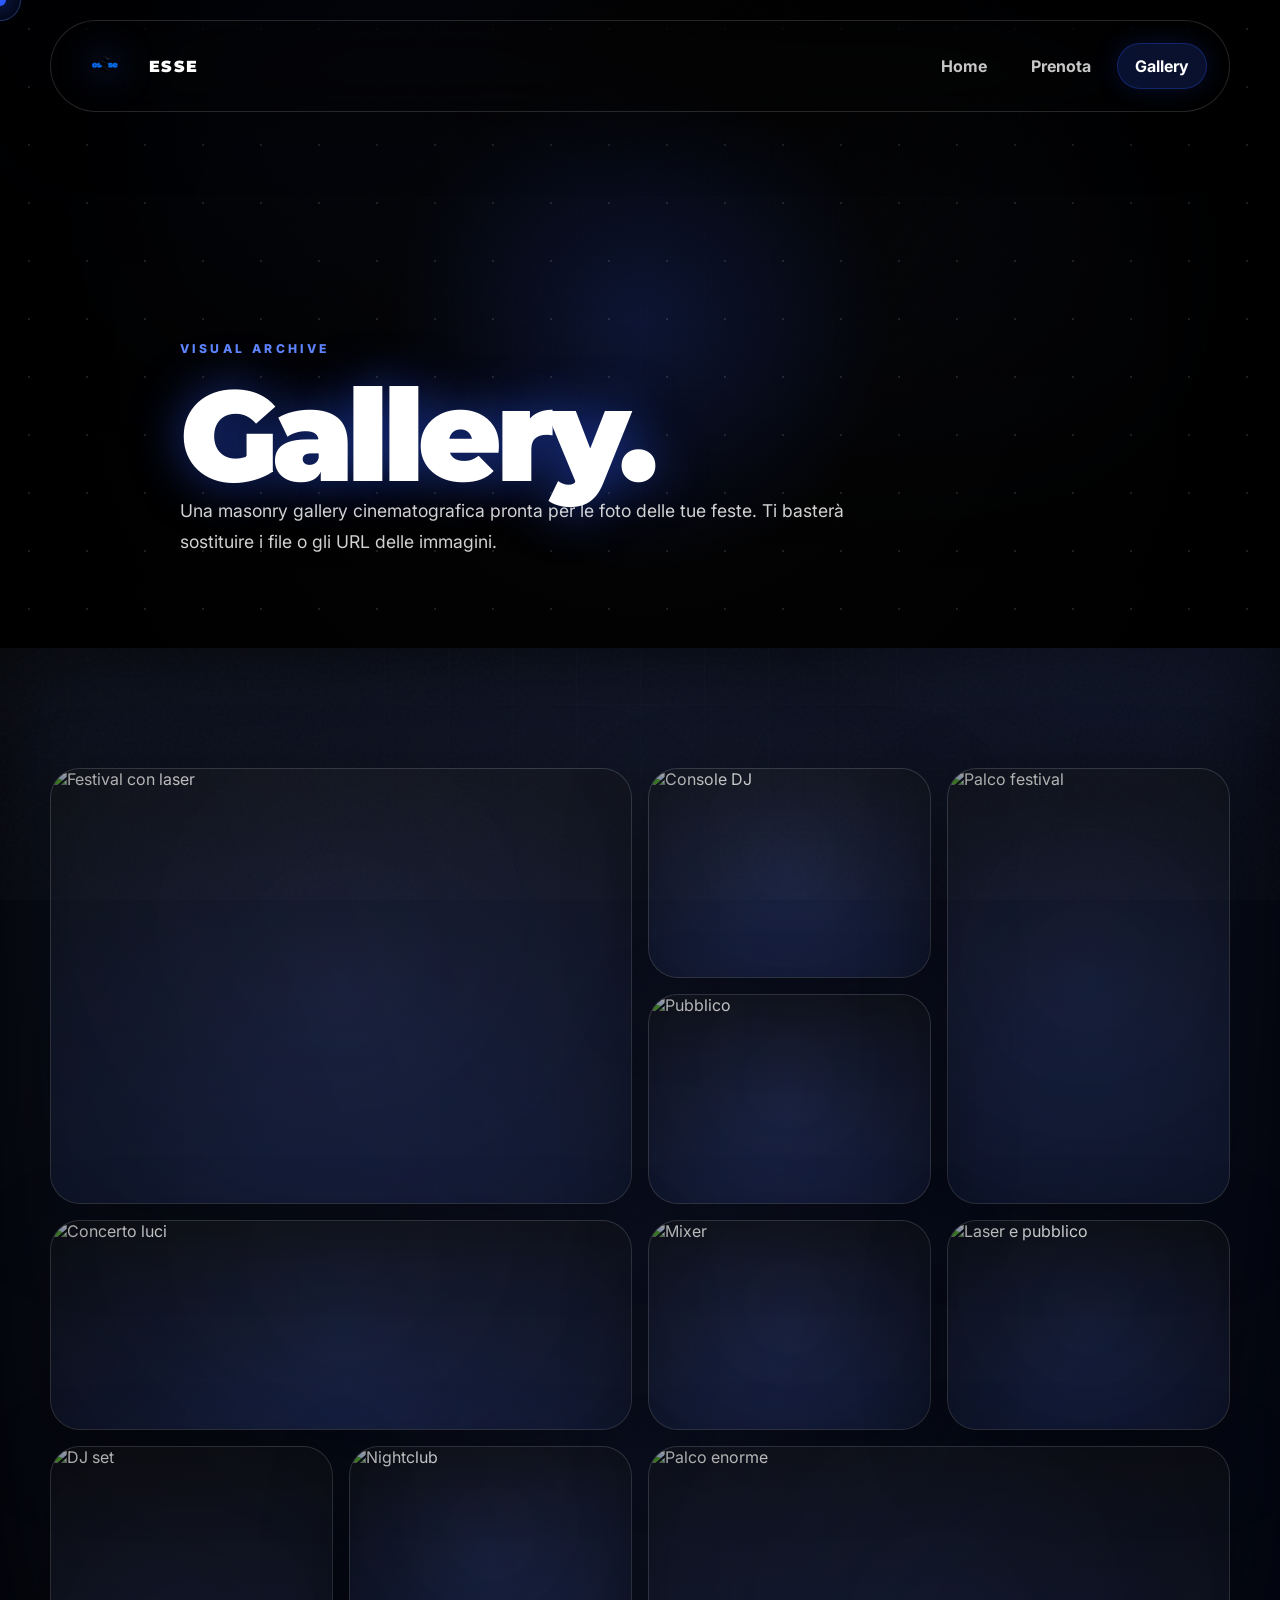
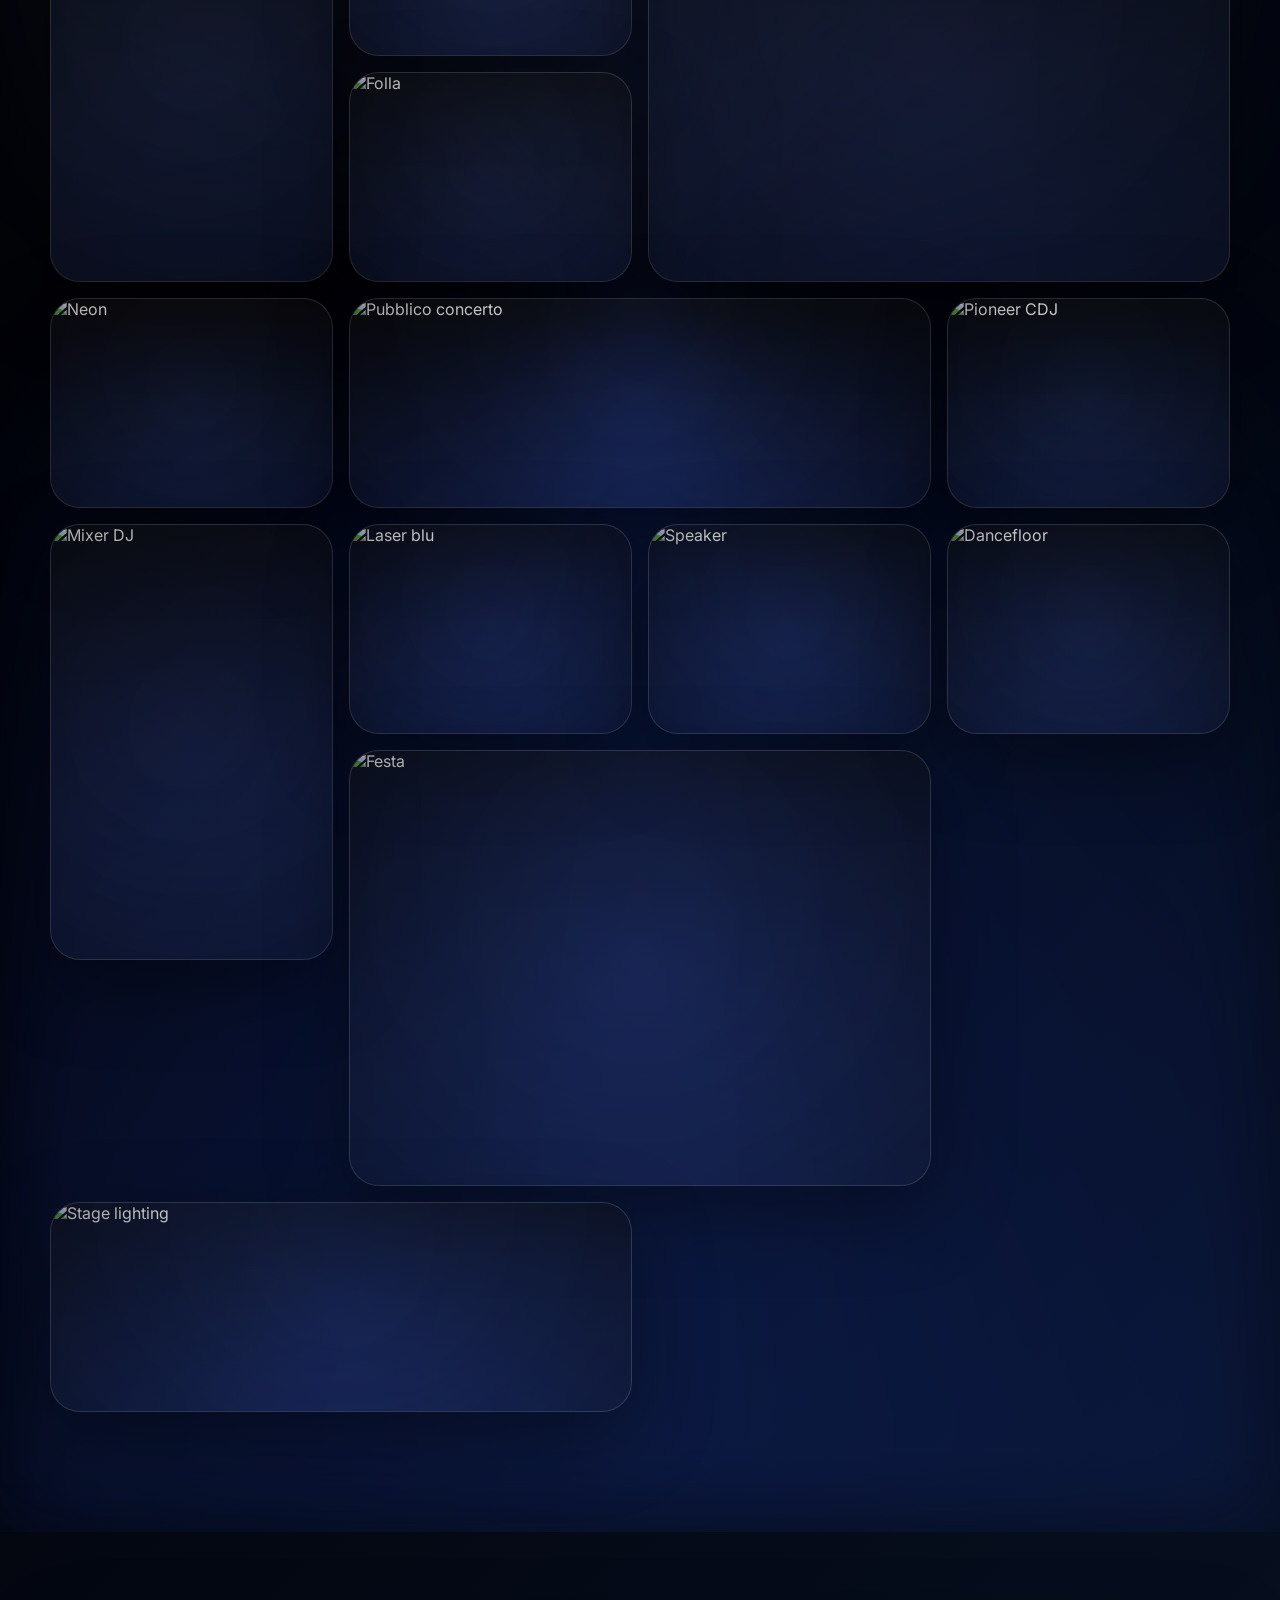
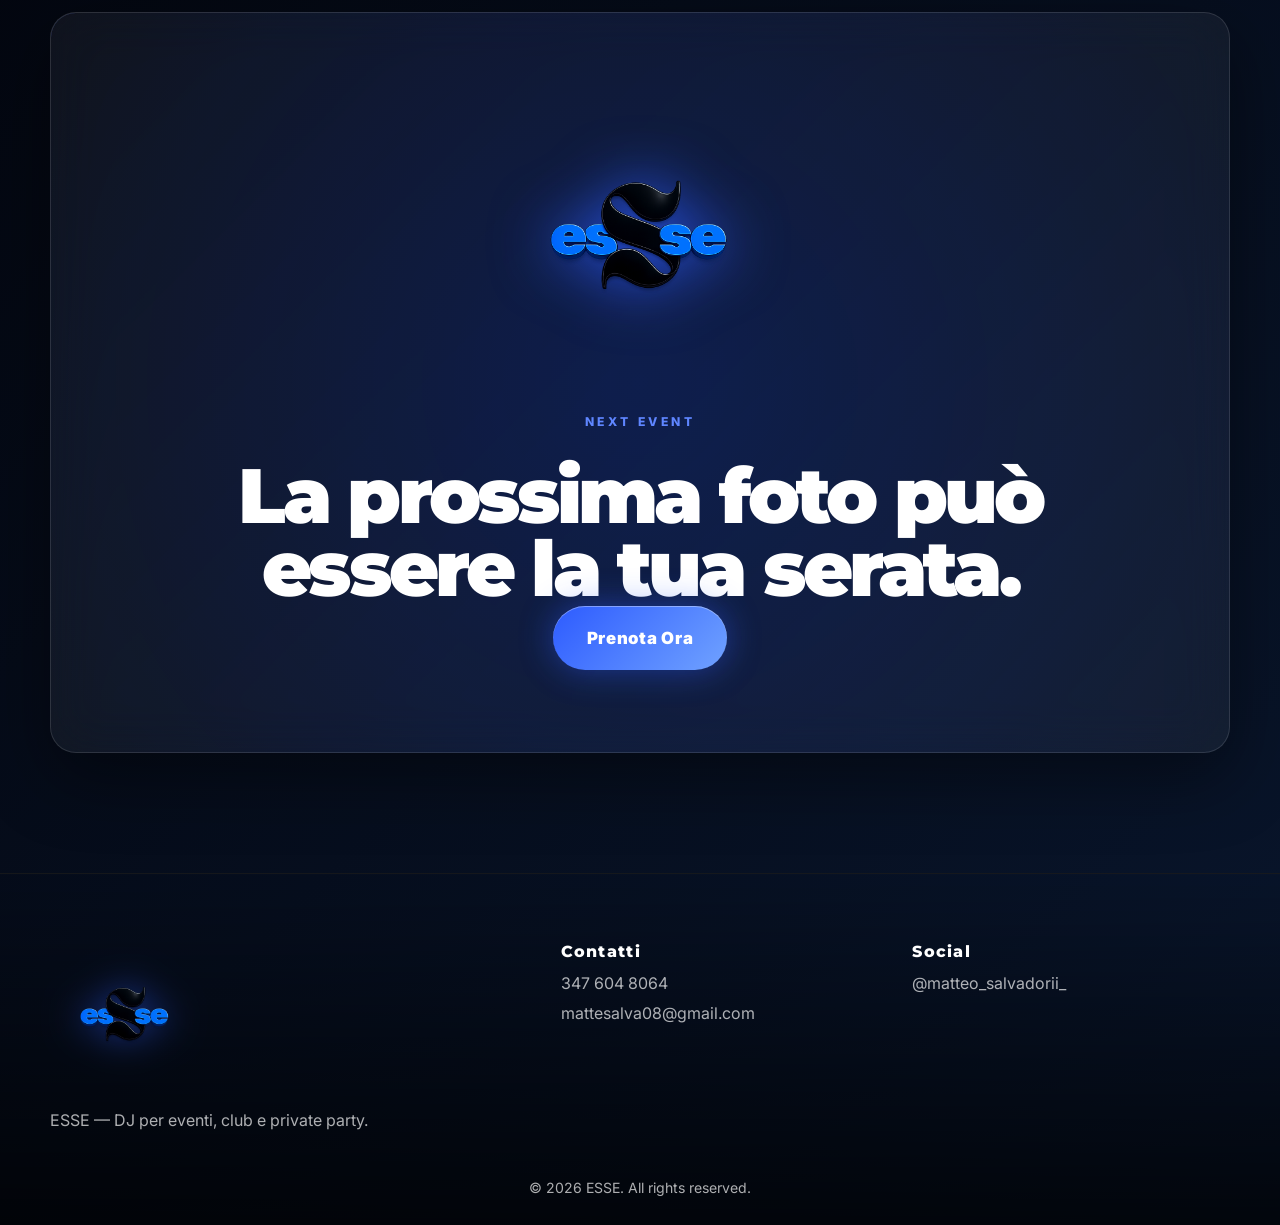
==== commit 3e9ea18c: "Fix Instagram link in footer Updated Instagram link in footer to include underscore." ====
--- a/gallery.html
+++ b/gallery.html
@@ -68,7 +68,7 @@
     <button class="lightbox__next magnetic" aria-label="Immagine successiva">›</button>
   </div>
 
-  <footer class="site-footer"><div class="container footer-grid"><div><img src="img/logo.png" alt="Logo ESSE" class="footer-logo"><p>ESSE — DJ per eventi, club e private party.</p></div><div><h3>Contatti</h3><a href="tel:3476048064">347 604 8064</a><a href="mailto:mattesalva08@gmail.com">mattesalva08@gmail.com</a></div><div><h3>Social</h3><a href="https://instagram.com/matteo_salvadorii" target="_blank" rel="noopener">@matteo_salvadorii</a></div></div><p class="copyright">© <span data-year></span> ESSE. All rights reserved.</p></footer>
+  <footer class="site-footer"><div class="container footer-grid"><div><img src="img/logo.png" alt="Logo ESSE" class="footer-logo"><p>ESSE — DJ per eventi, club e private party.</p></div><div><h3>Contatti</h3><a href="tel:3476048064">347 604 8064</a><a href="mailto:mattesalva08@gmail.com">mattesalva08@gmail.com</a></div><div><h3>Social</h3><a href="https://instagram.com/matteo_salvadorii_" target="_blank" rel="noopener">@matteo_salvadorii_</a></div></div><p class="copyright">© <span data-year></span> ESSE. All rights reserved.</p></footer>
   <button class="back-to-top magnetic" aria-label="Torna su">↑</button>
   <script src="js/script.js"></script>
 </body>
--- a/css/style.css
+++ b/css/style.css
@@ -471,3 +471,234 @@
   .lightbox__prev, .lightbox__next { top: auto; bottom: 82px; transform: none; }
   .lightbox__caption { bottom: 32px; }
 }
+
+
+/* =====================================================
+   RESPONSIVE DESIGN - MOBILE & TABLET
+   ===================================================== */
+
+/* Tablet */
+@media (max-width: 1024px) {
+  .hero-title,
+  .page-title {
+    font-size: clamp(3rem, 9vw, 6rem);
+  }
+
+  .hero-logo {
+    width: min(260px, 60vw);
+  }
+
+  .section {
+    padding: 90px 6%;
+  }
+
+  .about-grid,
+  .contact-grid,
+  .services-grid,
+  .why-grid {
+    grid-template-columns: 1fr 1fr;
+    gap: 24px;
+  }
+
+  .gallery-masonry {
+    columns: 2;
+  }
+}
+
+/* Smartphone */
+@media (max-width: 768px) {
+  body {
+    overflow-x: hidden;
+  }
+
+  .navbar {
+    padding: 14px 18px;
+  }
+
+  .nav-logo img {
+    width: 44px;
+  }
+
+  .nav-links {
+    position: fixed;
+    top: 76px;
+    left: 16px;
+    right: 16px;
+    padding: 18px;
+    border-radius: 24px;
+    background: rgba(5, 5, 5, 0.82);
+    backdrop-filter: blur(22px);
+    border: 1px solid rgba(45, 91, 255, 0.35);
+    box-shadow: 0 20px 60px rgba(45, 91, 255, 0.25);
+    flex-direction: column;
+    gap: 14px;
+  }
+
+  .hero {
+    min-height: 100svh;
+    padding: 120px 18px 60px;
+  }
+
+  .hero-content {
+    width: 100%;
+    text-align: center;
+  }
+
+  .hero-logo {
+    width: min(230px, 72vw);
+    margin-bottom: 24px;
+  }
+
+  .hero-title {
+    font-size: clamp(3.4rem, 18vw, 5.8rem);
+    letter-spacing: -0.06em;
+    line-height: 0.9;
+  }
+
+  .hero-subtitle {
+    font-size: 0.9rem;
+    letter-spacing: 0.18em;
+    line-height: 1.7;
+    max-width: 320px;
+    margin-inline: auto;
+  }
+
+  .hero-actions,
+  .cta-actions,
+  .contact-actions {
+    flex-direction: column;
+    width: 100%;
+    gap: 14px;
+  }
+
+  .btn,
+  .premium-btn {
+    width: 100%;
+    justify-content: center;
+    min-height: 54px;
+  }
+
+  .section {
+    padding: 72px 18px;
+  }
+
+  .section-title {
+    font-size: clamp(2.2rem, 12vw, 4rem);
+    line-height: 0.95;
+  }
+
+  .section-label {
+    font-size: 0.72rem;
+    letter-spacing: 0.24em;
+  }
+
+  .about-grid,
+  .contact-grid,
+  .services-grid,
+  .why-grid,
+  .stats-grid,
+  .timeline-grid {
+    grid-template-columns: 1fr;
+  }
+
+  .glass-card,
+  .service-card,
+  .contact-card,
+  .faq-item {
+    border-radius: 24px;
+    padding: 24px;
+  }
+
+  .image-mosaic,
+  .visual-grid {
+    grid-template-columns: 1fr;
+    gap: 16px;
+  }
+
+  .image-card,
+  .mosaic-card {
+    min-height: 280px;
+  }
+
+  .horizontal-gallery {
+    display: flex;
+    overflow-x: auto;
+    gap: 16px;
+    padding-bottom: 18px;
+    scroll-snap-type: x mandatory;
+  }
+
+  .horizontal-gallery .gallery-card {
+    min-width: 82vw;
+    scroll-snap-align: center;
+  }
+
+  .gallery-masonry {
+    columns: 1;
+    column-gap: 0;
+  }
+
+  .gallery-item {
+    margin-bottom: 18px;
+    break-inside: avoid;
+  }
+
+  .footer {
+    text-align: center;
+    padding: 50px 18px 28px;
+  }
+
+  .footer-grid {
+    grid-template-columns: 1fr;
+    gap: 28px;
+  }
+
+  .back-to-top {
+    right: 18px;
+    bottom: 18px;
+  }
+
+  .cursor,
+  .cursor-glow {
+    display: none;
+  }
+}
+
+/* Smartphone piccoli */
+@media (max-width: 480px) {
+  .hero-title {
+    font-size: clamp(3rem, 20vw, 4.6rem);
+  }
+
+  .hero-logo {
+    width: min(200px, 76vw);
+  }
+
+  .page-hero {
+    min-height: 70vh;
+    padding: 120px 18px 60px;
+  }
+
+  .page-title {
+    font-size: clamp(2.7rem, 16vw, 4.6rem);
+  }
+
+  .card-icon {
+    width: 58px;
+    height: 58px;
+    font-size: 1.4rem;
+  }
+
+  .stat-number {
+    font-size: 3rem;
+  }
+
+  .faq-question {
+    font-size: 1rem;
+  }
+
+  .lightbox-content {
+    width: 94vw;
+    max-height: 78vh;
+  }
+}
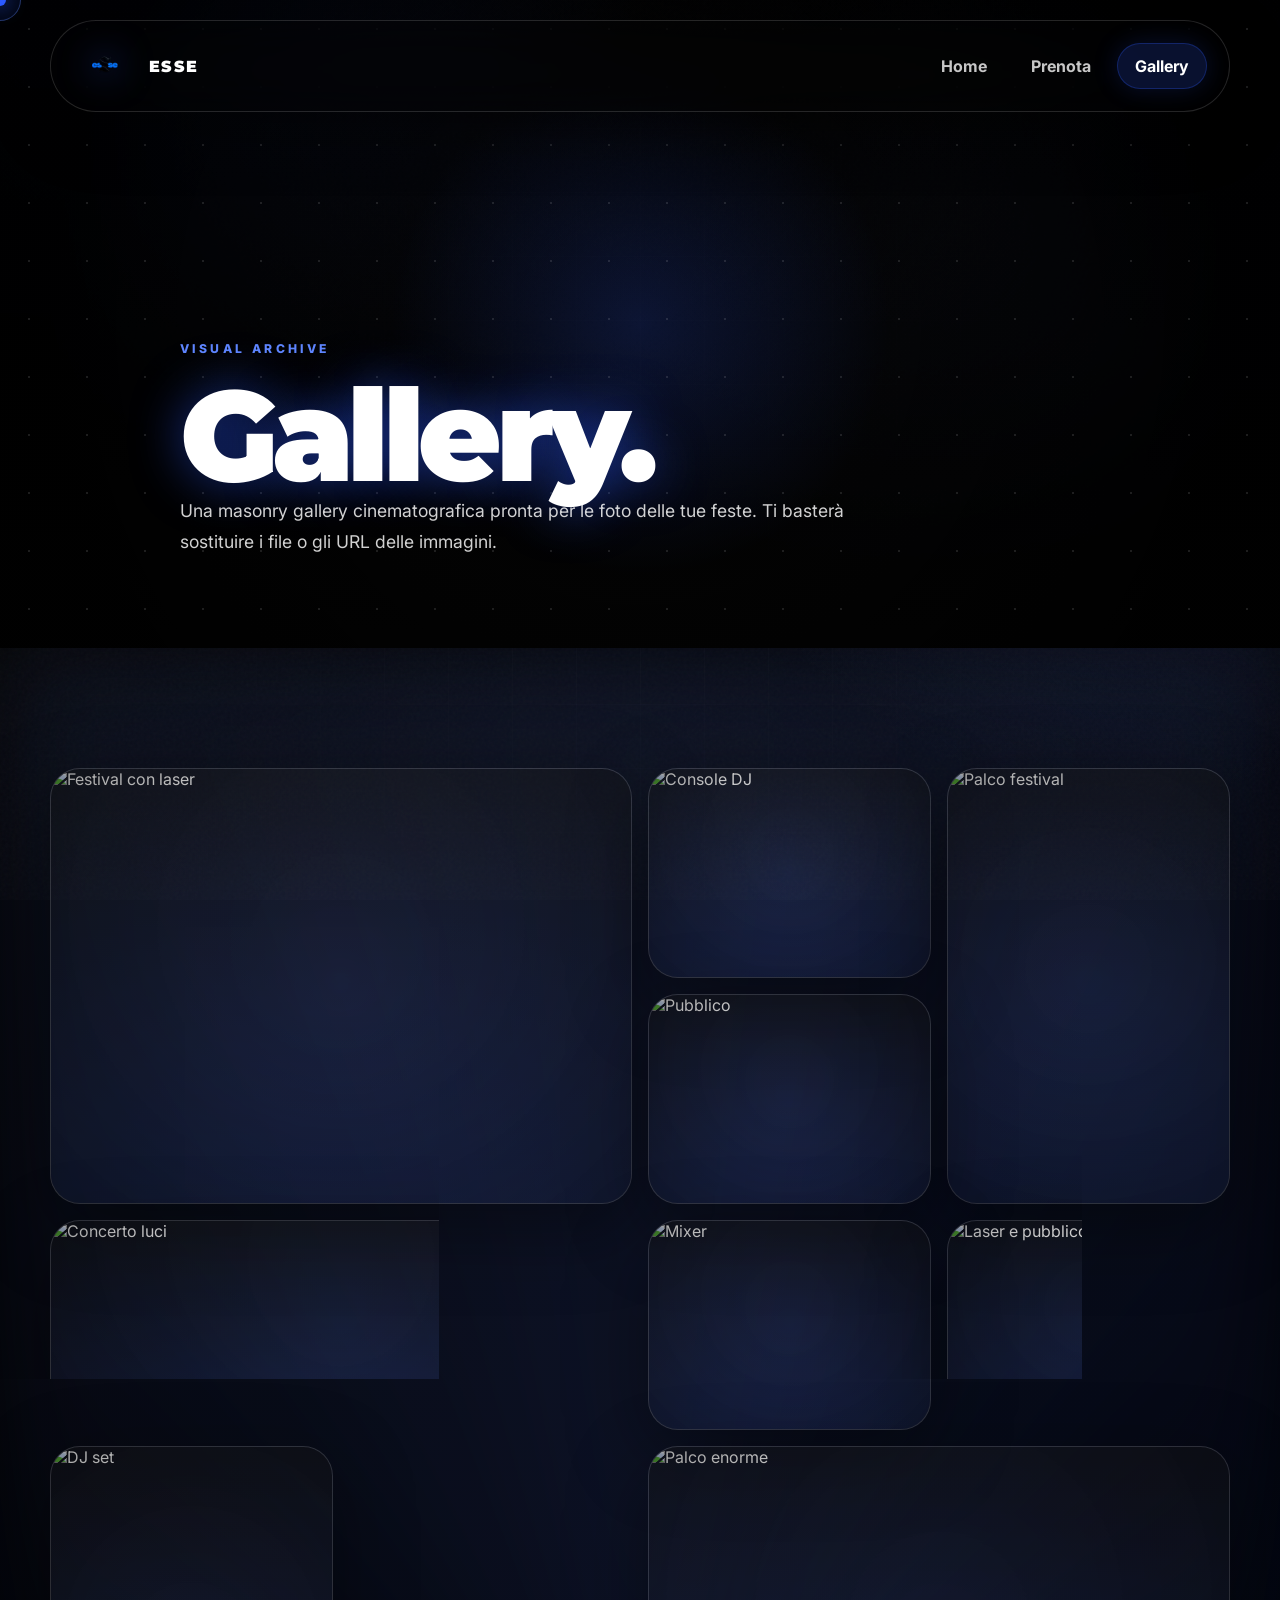
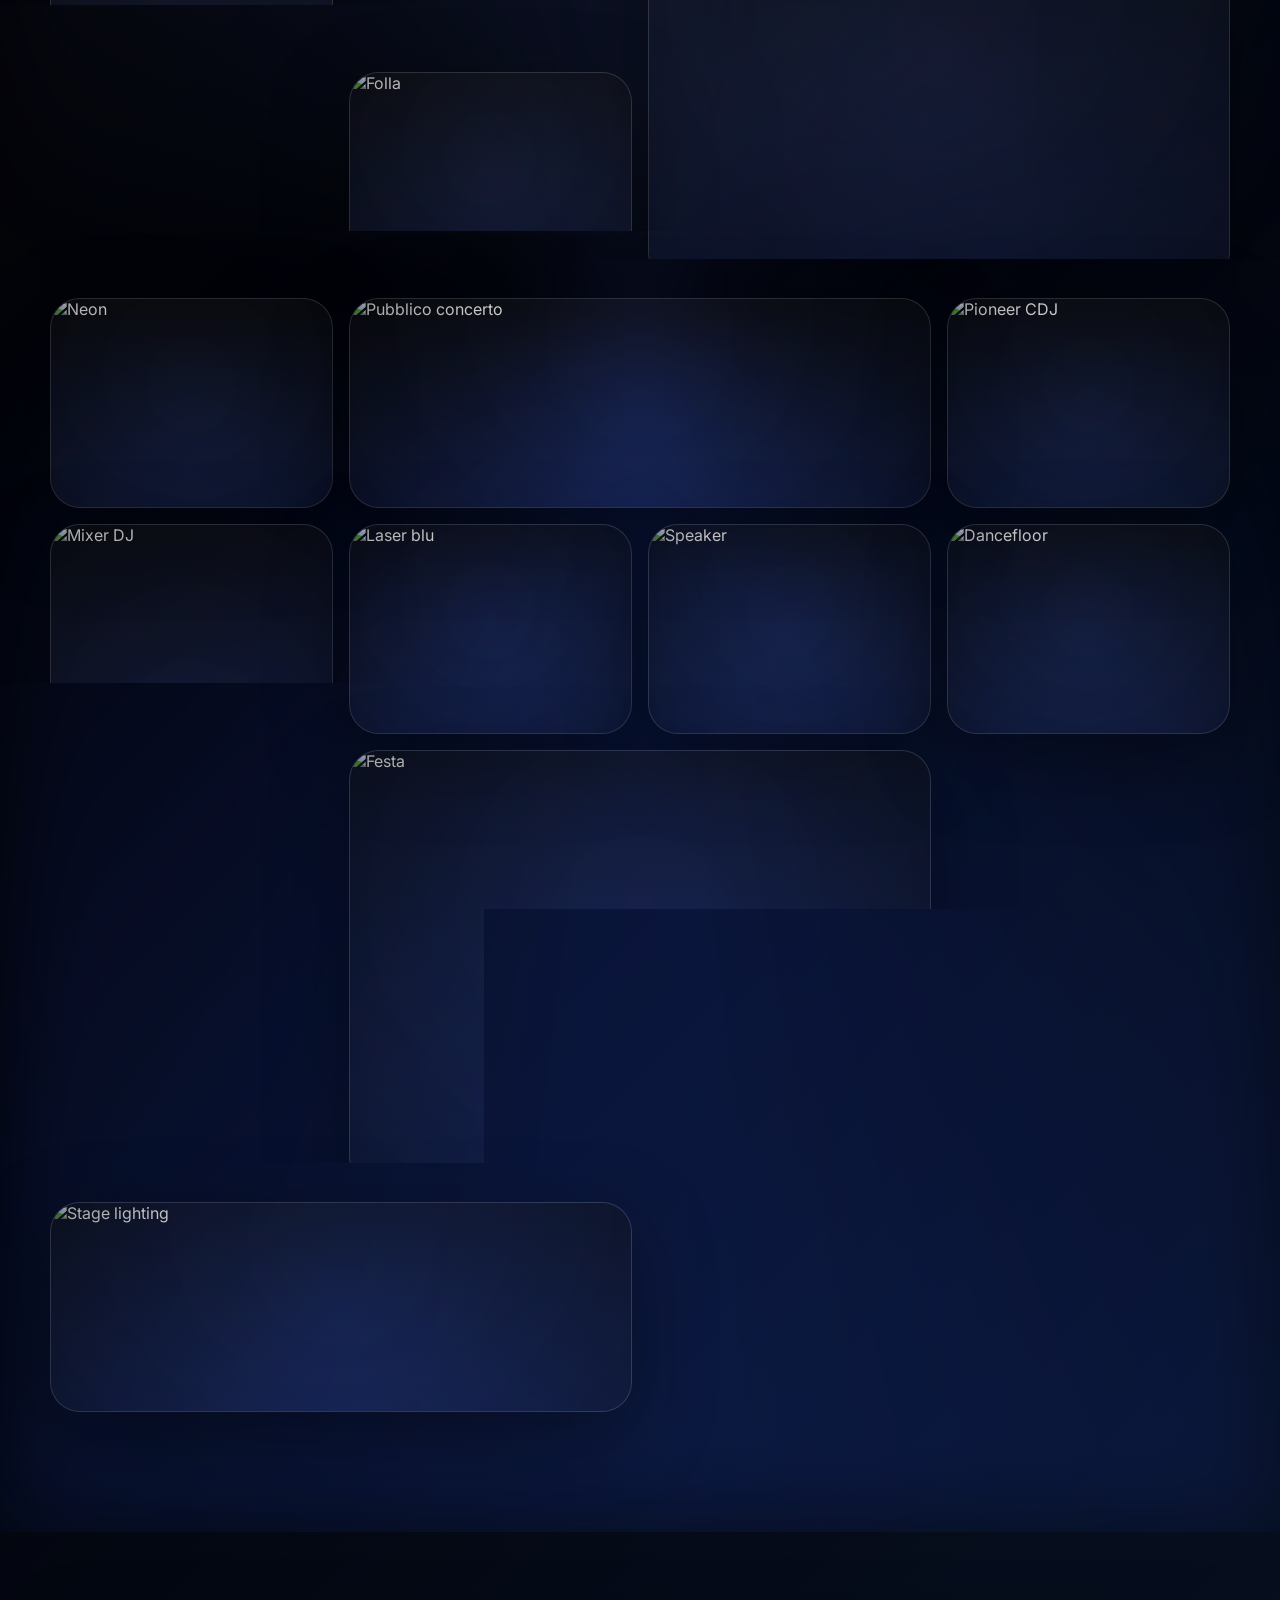
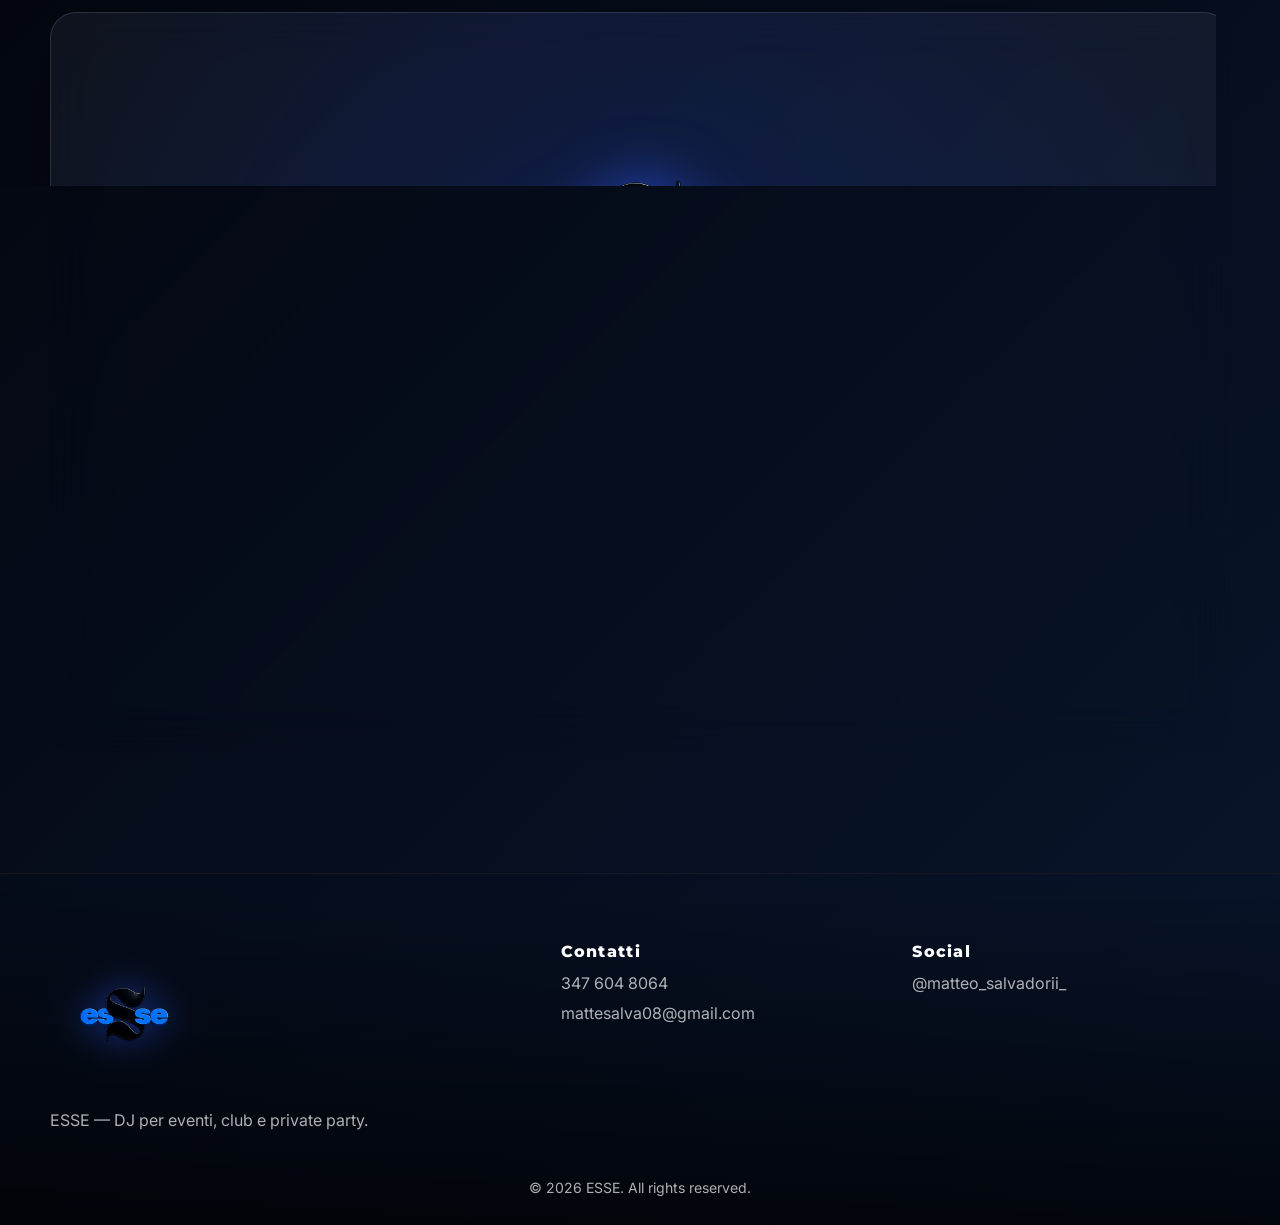
==== commit 35547280: "Aggiungo favicon ESSE personalizzata" ====
--- a/gallery.html
+++ b/gallery.html
@@ -8,6 +8,8 @@
   <link rel="preconnect" href="https://fonts.gstatic.com" crossorigin>
   <link href="https://fonts.googleapis.com/css2?family=Inter:wght@300;400;500;600;700;800&family=Montserrat:wght@700;800;900&display=swap" rel="stylesheet">
   <link rel="stylesheet" href="css/style.css" />
+  <link rel="icon" type="image/x-icon" href="img/favicon.ico">
+  <link rel="apple-touch-icon" href="img/favicon.png">
 </head>
 <body>
   <div class="preloader" aria-hidden="true"><div class="preloader__orb"></div><img src="img/logo.png" alt="Logo ESSE" class="preloader__logo"><div class="preloader__line"></div></div>
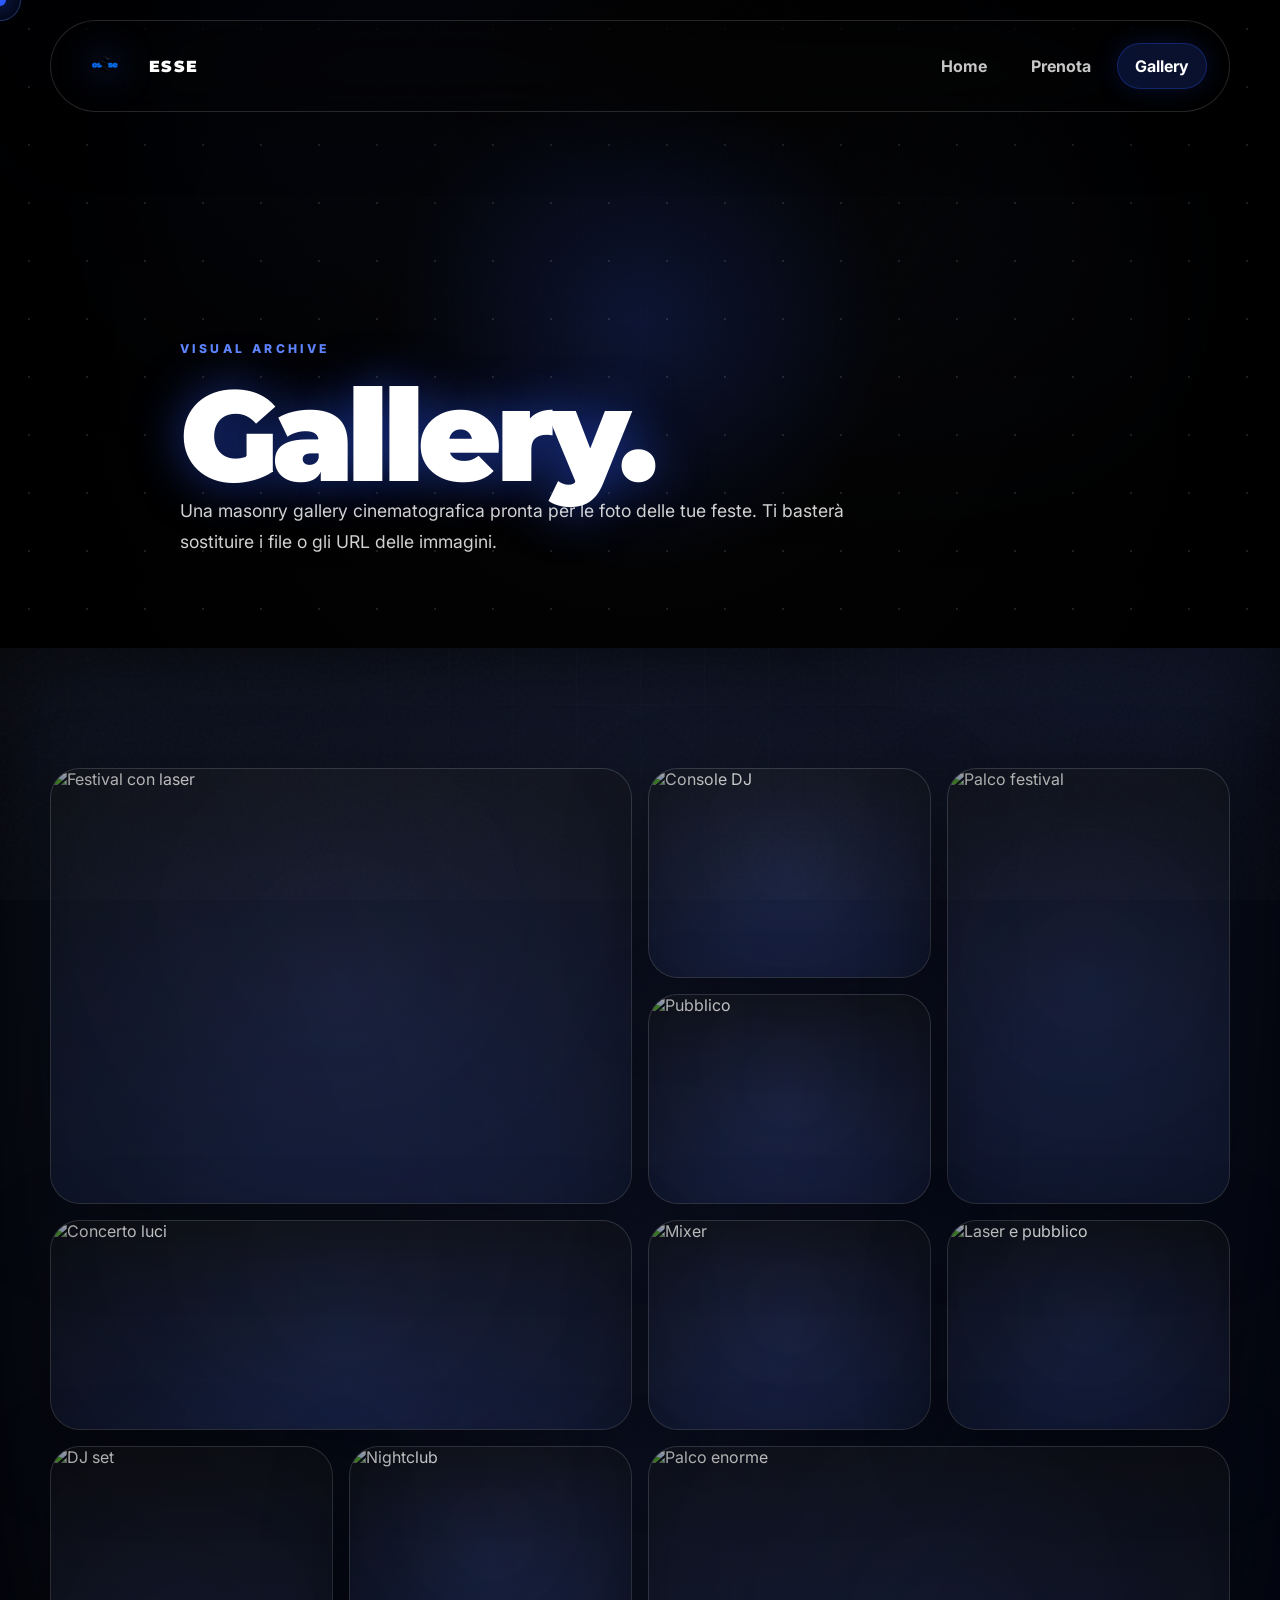
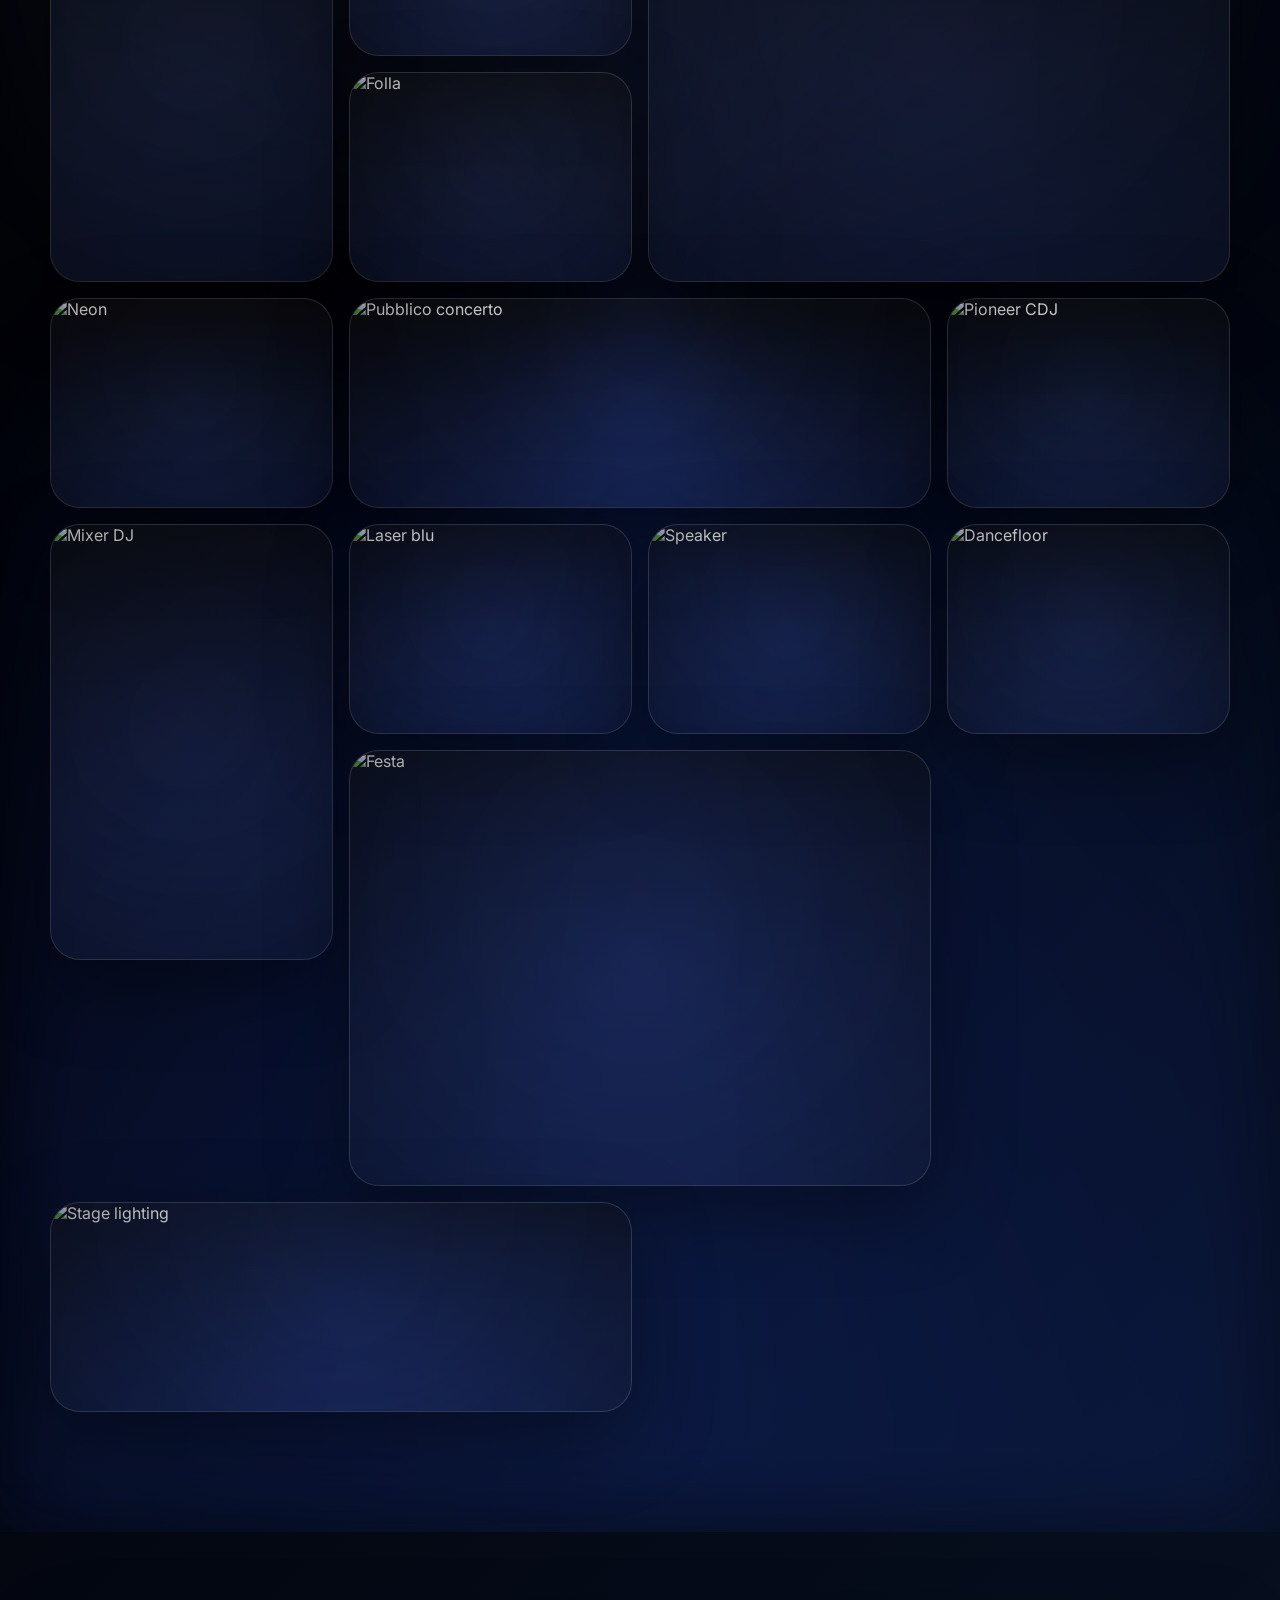
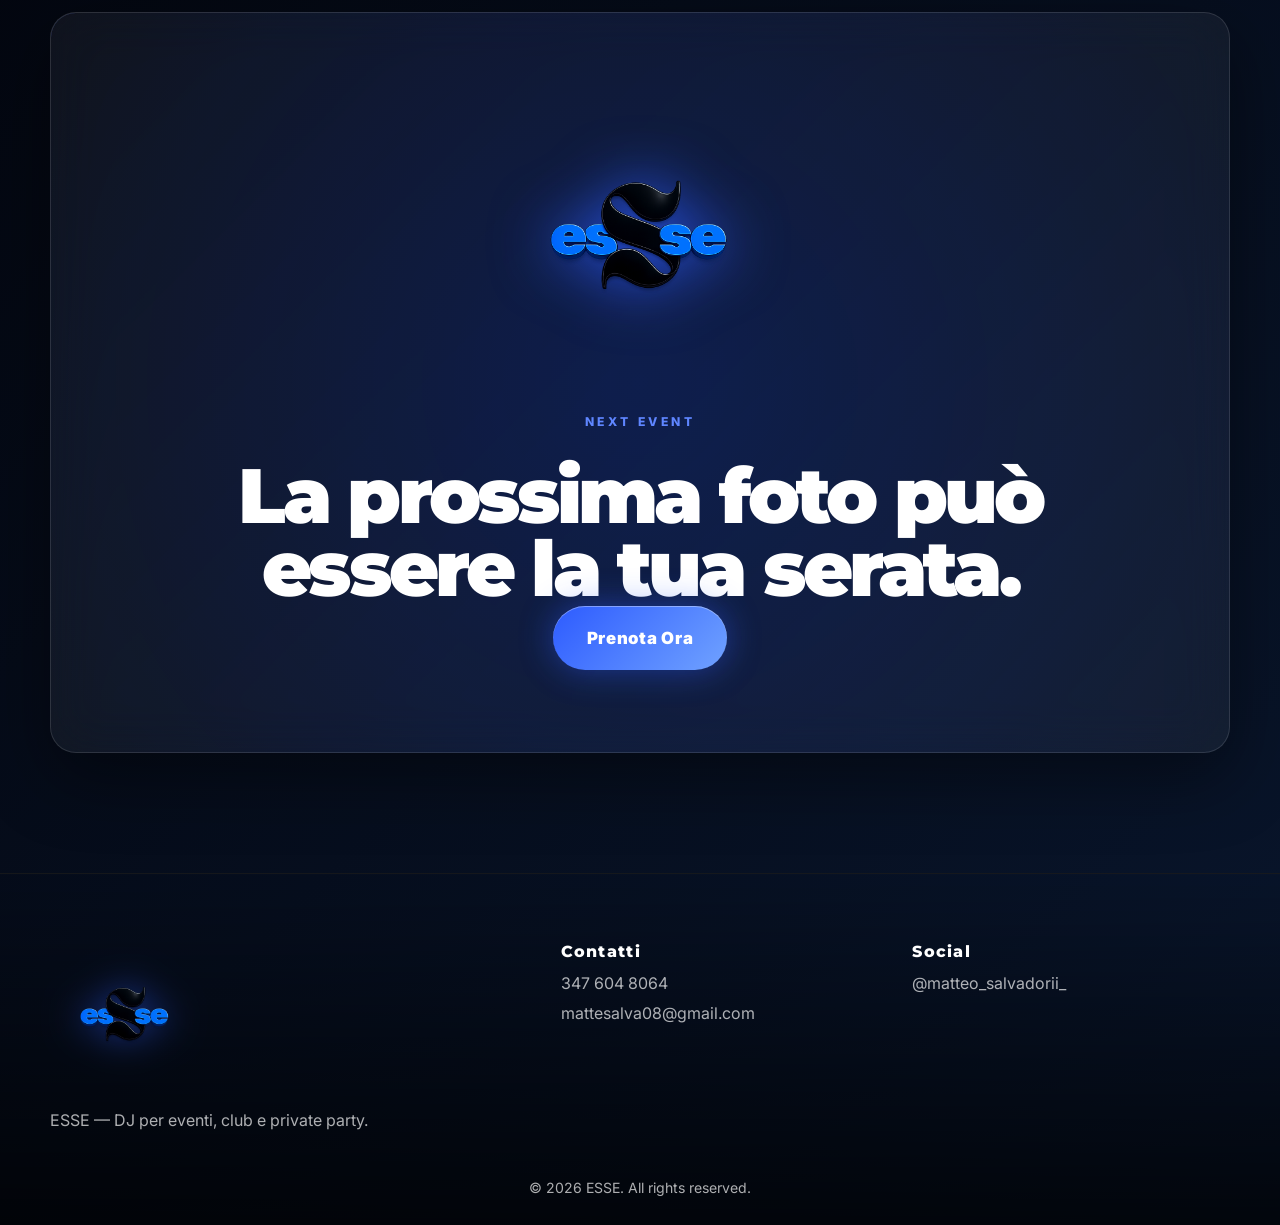
==== commit 0de6eaf2: "Pulisco favicon duplicate" ====
--- a/gallery.html
+++ b/gallery.html
@@ -8,6 +8,8 @@
   <link rel="preconnect" href="https://fonts.gstatic.com" crossorigin>
   <link href="https://fonts.googleapis.com/css2?family=Inter:wght@300;400;500;600;700;800&family=Montserrat:wght@700;800;900&display=swap" rel="stylesheet">
   <link rel="stylesheet" href="css/style.css" />
+  <link rel="icon" type="image/x-icon" href="img/favicon.ico">
+  <link rel="apple-touch-icon" href="img/favicon.png">
   <link rel="icon" type="image/x-icon" href="img/favicon.ico">
   <link rel="apple-touch-icon" href="img/favicon.png">
 </head>
